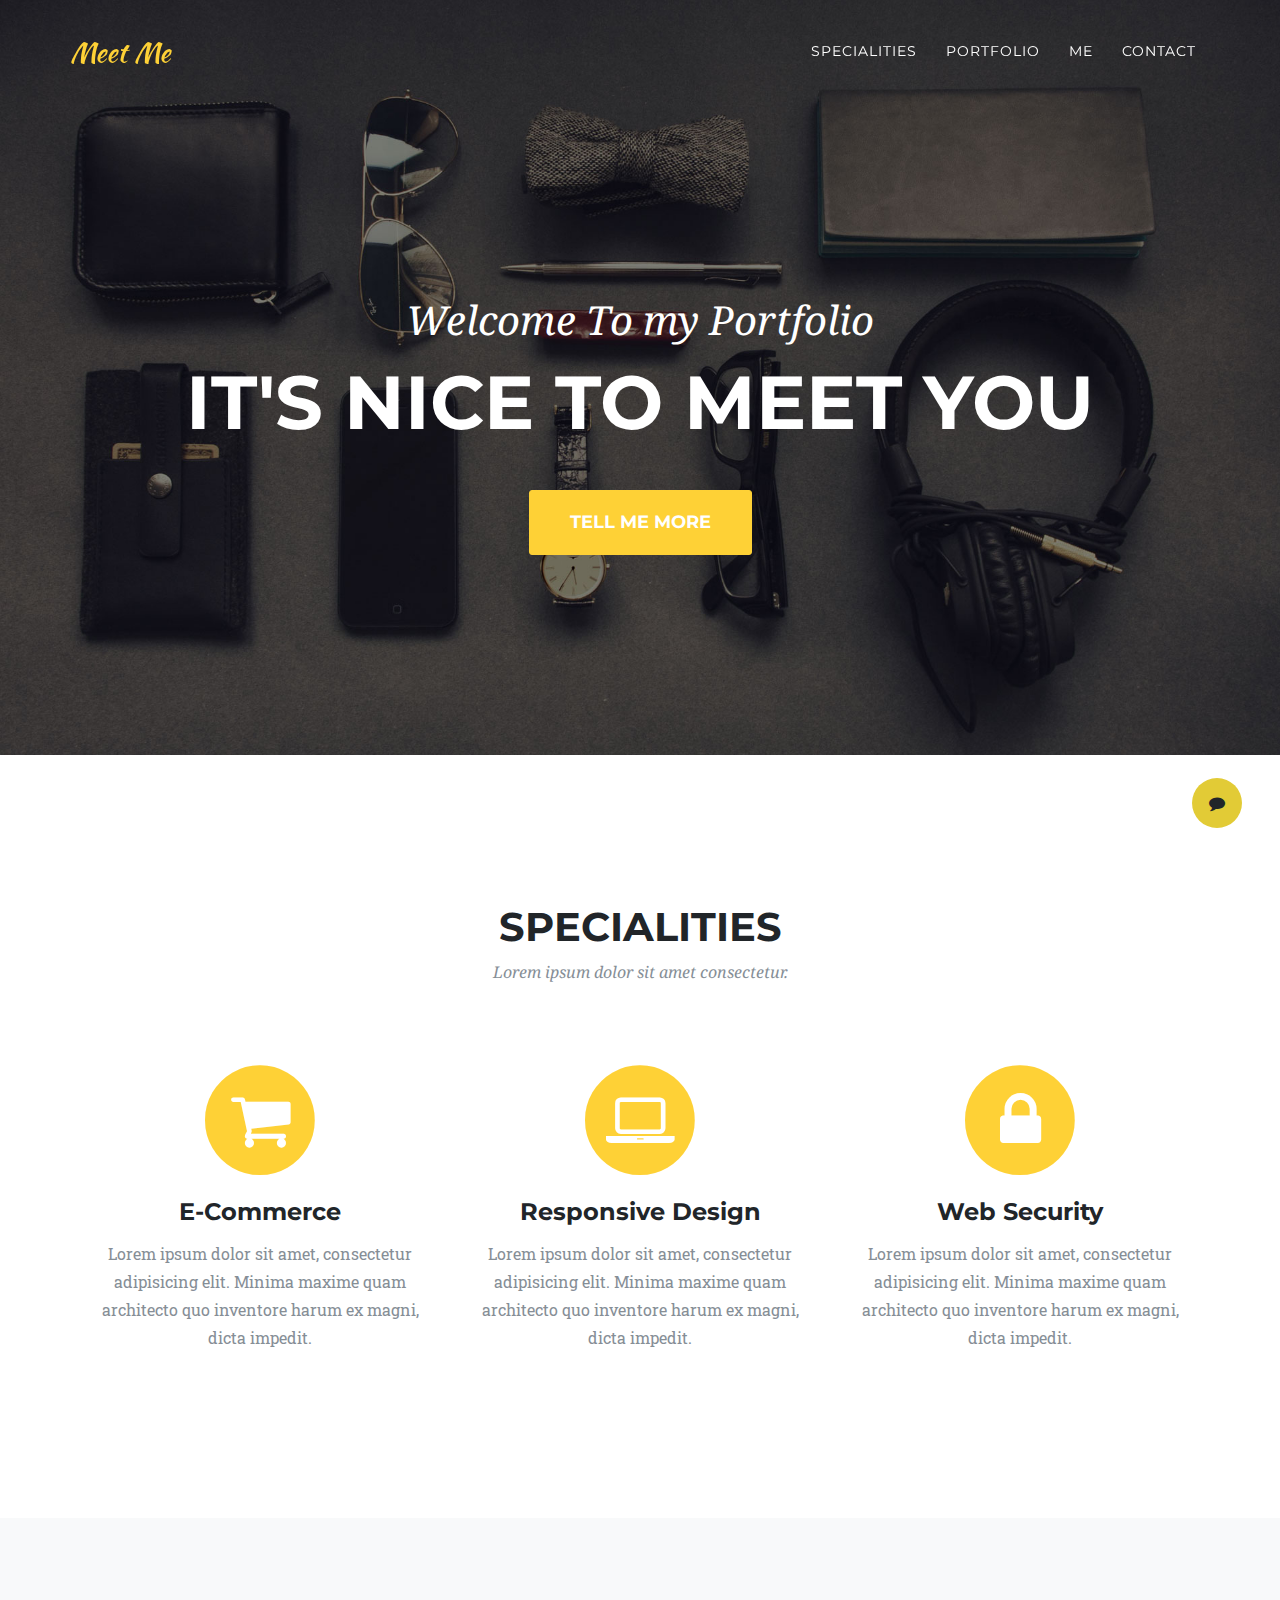
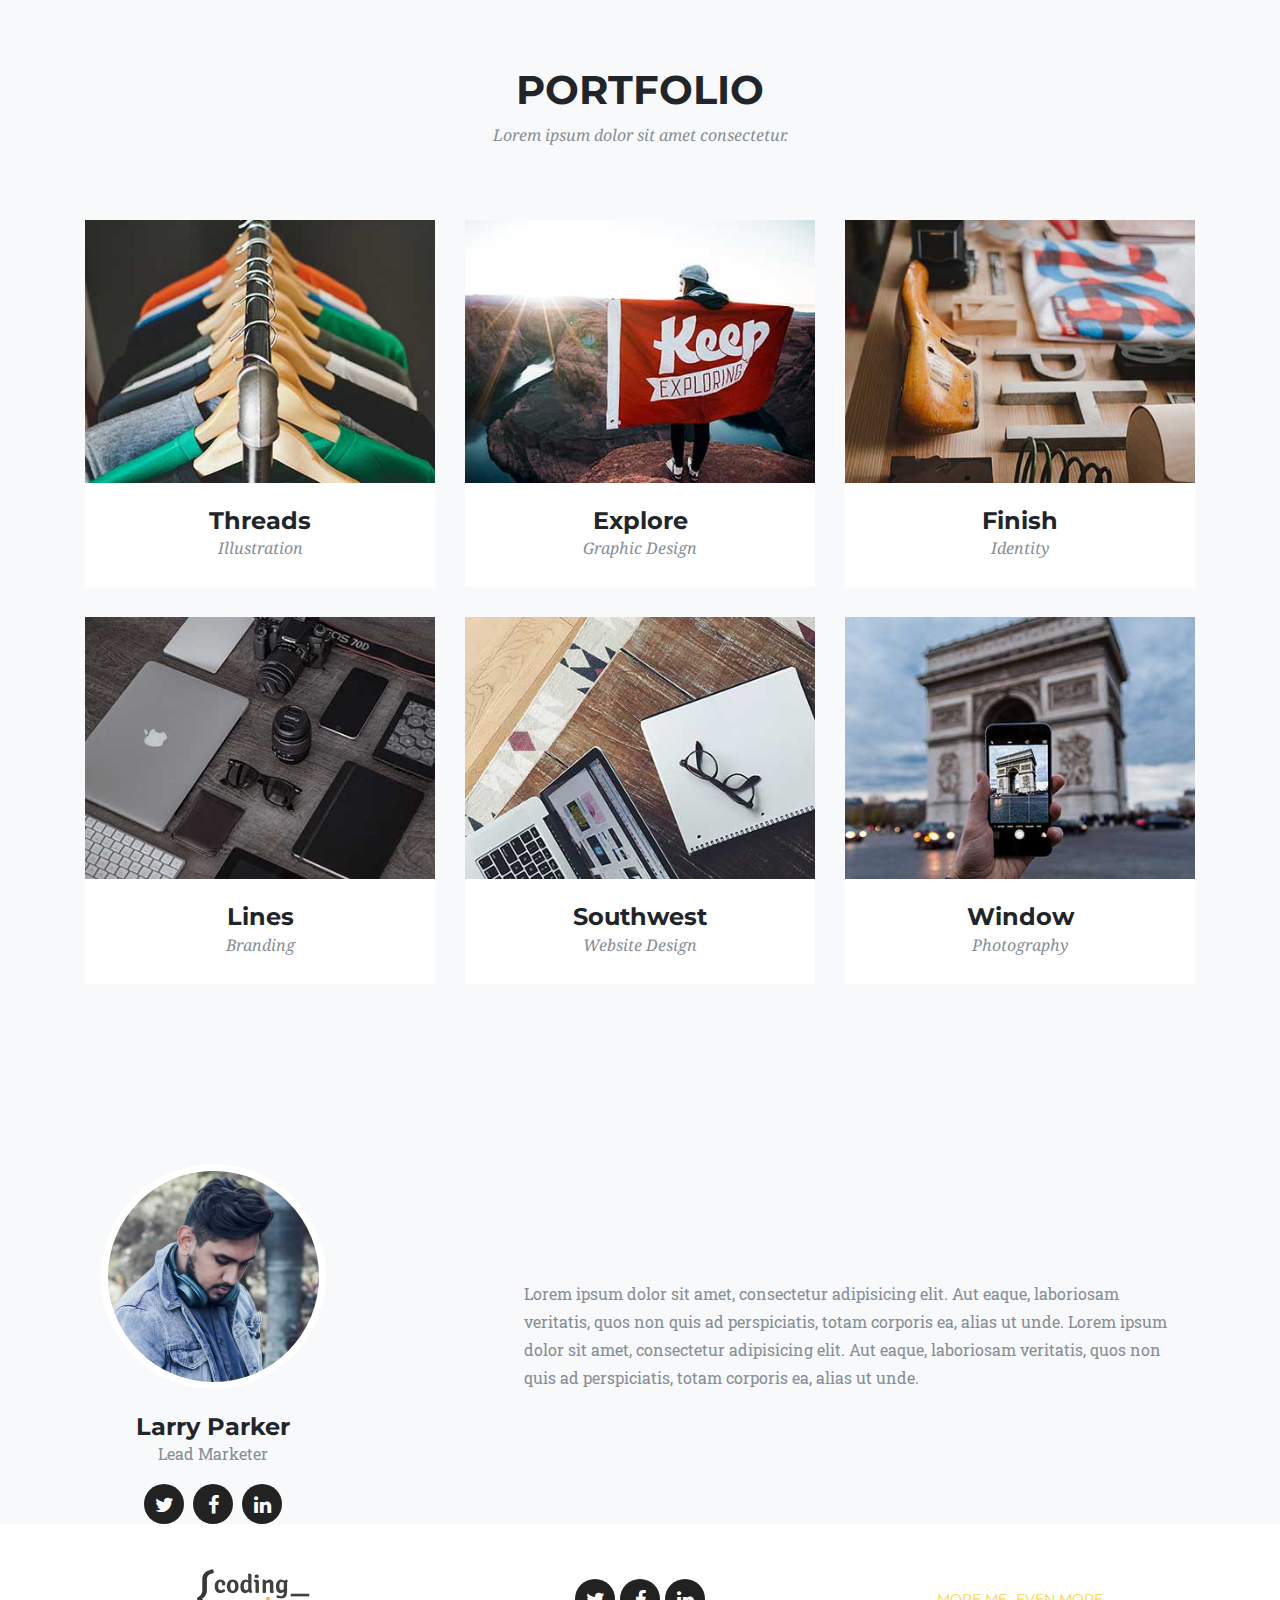
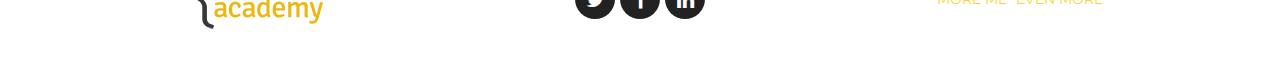
==== index.html @ 0078e71e "first commit" ====
<!DOCTYPE html>
<html lang="en">

<head>

  <meta charset="utf-8">
  <meta name="viewport" content="width=device-width, initial-scale=1, shrink-to-fit=no">
  <meta name="description" content="">
  <meta name="author" content="">

  <title>Coding Academy</title>

  <!-- Bootstrap core CSS -->
  <link href="vendor/bootstrap/css/bootstrap.min.css" rel="stylesheet">

  <!-- Custom fonts for this template -->
  <link href="vendor/font-awesome/css/font-awesome.min.css" rel="stylesheet" type="text/css">
  <link href="https://fonts.googleapis.com/css?family=Montserrat:400,700" rel="stylesheet" type="text/css">
  <link href='https://fonts.googleapis.com/css?family=Kaushan+Script' rel='stylesheet' type='text/css'>
  <link href='https://fonts.googleapis.com/css?family=Droid+Serif:400,700,400italic,700italic' rel='stylesheet' type='text/css'>
  <link href='https://fonts.googleapis.com/css?family=Roboto+Slab:400,100,300,700' rel='stylesheet' type='text/css'>

  <!-- Custom styles for this template -->
  <link href="css/ca-gallery.css" rel="stylesheet">

</head>

<body id="page-top">
  <div class="offcanvas-btn" onClick="openCanvas()">
    <i class="fa fa-comment" aria-hidden="true"></i>
  </div>
  <aside class="offcanvas-aside">

  <!-- Contact -->
  <section id="contact">
    <h4>Contact Me</h4>
  </section>
    
  </aside>

  <!-- Navigation -->
  <nav class="navbar navbar-expand-lg navbar-dark fixed-top" id="mainNav">
    <div class="container">
      <a class="navbar-brand js-scroll-trigger" href="#page-top">Meet Me</a>
      <button class="navbar-toggler navbar-toggler-right" type="button" data-toggle="collapse" data-target="#navbarResponsive"
        aria-controls="navbarResponsive" aria-expanded="false" aria-label="Toggle navigation">
          <i class="fa fa-bars"></i>
        </button>
      <div class="collapse navbar-collapse" id="navbarResponsive">
        <ul class="navbar-nav ml-auto">
          <li class="nav-item">
            <a class="nav-link js-scroll-trigger" href="#services">Specialities</a>
          </li>
          <li class="nav-item">
            <a class="nav-link js-scroll-trigger" href="#portfolio">Portfolio</a>
          </li>
          <li class="nav-item">
            <a class="nav-link js-scroll-trigger" href="#me">Me</a>
          </li>
          <li class="nav-item">
            <a class="nav-link js-scroll-trigger" href="#contact">Contact</a>
          </li>
        </ul>
      </div>
    </div>
  </nav>

  <!-- Header -->
  <header class="masthead">
    <div class="container">
      <div class="intro-text">
        <div class="intro-lead-in">Welcome To my Portfolio</div>
        <div class="intro-heading">It's Nice To Meet You</div>
        <a class="btn btn-xl js-scroll-trigger" href="#services">Tell Me More</a>
      </div>
    </div>
  </header>

  <!-- Services -->
  <section id="services">
    <div class="container">
      <div class="row">
        <div class="col-lg-12 text-center">
          <h2 class="section-heading">Specialities</h2>
          <h3 class="section-subheading text-muted">Lorem ipsum dolor sit amet consectetur.</h3>
        </div>
      </div>
      <div class="row text-center">
        <div class="col-md-4">
          <span class="fa-stack fa-4x">
              <i class="fa fa-circle fa-stack-2x text-primary"></i>
              <i class="fa fa-shopping-cart fa-stack-1x fa-inverse"></i>
            </span>
          <h4 class="service-heading">E-Commerce</h4>
          <p class="text-muted">Lorem ipsum dolor sit amet, consectetur adipisicing elit. Minima maxime quam architecto quo inventore harum ex
            magni, dicta impedit.</p>
        </div>
        <div class="col-md-4">
          <span class="fa-stack fa-4x">
              <i class="fa fa-circle fa-stack-2x text-primary"></i>
              <i class="fa fa-laptop fa-stack-1x fa-inverse"></i>
            </span>
          <h4 class="service-heading">Responsive Design</h4>
          <p class="text-muted">Lorem ipsum dolor sit amet, consectetur adipisicing elit. Minima maxime quam architecto quo inventore harum ex
            magni, dicta impedit.</p>
        </div>
        <div class="col-md-4">
          <span class="fa-stack fa-4x">
              <i class="fa fa-circle fa-stack-2x text-primary"></i>
              <i class="fa fa-lock fa-stack-1x fa-inverse"></i>
            </span>
          <h4 class="service-heading">Web Security</h4>
          <p class="text-muted">Lorem ipsum dolor sit amet, consectetur adipisicing elit. Minima maxime quam architecto quo inventore harum ex
            magni, dicta impedit.</p>
        </div>
      </div>
    </div>
  </section>

  <!-- Portfolio Grid -->
  <section class="bg-light" id="portfolio">
    <div class="container">
      <div class="row">
        <div class="col-lg-12 text-center">
          <h2 class="section-heading">Portfolio</h2>
          <h3 class="section-subheading text-muted">Lorem ipsum dolor sit amet consectetur.</h3>
        </div>
      </div>
      <div class="row">
        <div class="col-md-4 col-sm-6 portfolio-item">
          <a class="portfolio-link" data-toggle="modal" href="#portfolioModal1">
            <div class="portfolio-hover">
              <div class="portfolio-hover-content">
                <i class="fa fa-plus fa-3x"></i>
              </div>
            </div>
            <img class="img-fluid" src="img/portfolio/01-thumbnail.jpg" alt="">
          </a>
          <div class="portfolio-caption">
            <h4>Threads</h4>
            <p class="text-muted">Illustration</p>
          </div>
        </div>
        <div class="col-md-4 col-sm-6 portfolio-item">
          <a class="portfolio-link" data-toggle="modal" href="#portfolioModal2">
            <div class="portfolio-hover">
              <div class="portfolio-hover-content">
                <i class="fa fa-plus fa-3x"></i>
              </div>
            </div>
            <img class="img-fluid" src="img/portfolio/02-thumbnail.jpg" alt="">
          </a>
          <div class="portfolio-caption">
            <h4>Explore</h4>
            <p class="text-muted">Graphic Design</p>
          </div>
        </div>
        <div class="col-md-4 col-sm-6 portfolio-item">
          <a class="portfolio-link" data-toggle="modal" href="#portfolioModal3">
            <div class="portfolio-hover">
              <div class="portfolio-hover-content">
                <i class="fa fa-plus fa-3x"></i>
              </div>
            </div>
            <img class="img-fluid" src="img/portfolio/03-thumbnail.jpg" alt="">
          </a>
          <div class="portfolio-caption">
            <h4>Finish</h4>
            <p class="text-muted">Identity</p>
          </div>
        </div>
        <div class="col-md-4 col-sm-6 portfolio-item">
          <a class="portfolio-link" data-toggle="modal" href="#portfolioModal4">
            <div class="portfolio-hover">
              <div class="portfolio-hover-content">
                <i class="fa fa-plus fa-3x"></i>
              </div>
            </div>
            <img class="img-fluid" src="img/portfolio/04-thumbnail.jpg" alt="">
          </a>
          <div class="portfolio-caption">
            <h4>Lines</h4>
            <p class="text-muted">Branding</p>
          </div>
        </div>
        <div class="col-md-4 col-sm-6 portfolio-item">
          <a class="portfolio-link" data-toggle="modal" href="#portfolioModal5">
            <div class="portfolio-hover">
              <div class="portfolio-hover-content">
                <i class="fa fa-plus fa-3x"></i>
              </div>
            </div>
            <img class="img-fluid" src="img/portfolio/05-thumbnail.jpg" alt="">
          </a>
          <div class="portfolio-caption">
            <h4>Southwest</h4>
            <p class="text-muted">Website Design</p>
          </div>
        </div>
        <div class="col-md-4 col-sm-6 portfolio-item">
          <a class="portfolio-link" data-toggle="modal" href="#portfolioModal6">
            <div class="portfolio-hover">
              <div class="portfolio-hover-content">
                <i class="fa fa-plus fa-3x"></i>
              </div>
            </div>
            <img class="img-fluid" src="img/portfolio/06-thumbnail.jpg" alt="">
          </a>
          <div class="portfolio-caption">
            <h4>Window</h4>
            <p class="text-muted">Photography</p>
          </div>
        </div>
      </div>
    </div>
  </section>


  <!-- Me -->
  <section class="bg-light" id="me" style="padding: 0px;">
      <div class="row">
        <div class="col-sm-4">
          <div class="team-member">
            <img class="mx-auto rounded-circle" src="img/team/2.jpg" alt="">
            <h4>Larry Parker</h4>
            <p class="text-muted">Lead Marketer</p>
            <ul class="list-inline social-buttons">
              <li class="list-inline-item">
                <a href="#">
                    <i class="fa fa-twitter"></i>
                  </a>
              </li>
              <li class="list-inline-item">
                <a href="#">
                    <i class="fa fa-facebook"></i>
                  </a>
              </li>
              <li class="list-inline-item">
                <a href="#">
                    <i class="fa fa-linkedin"></i>
                  </a>
              </li>
            </ul>
          </div>
        </div>
        <div class="col-sm-8 flex-align-center">
            <p class="large text-muted  about-description">Lorem ipsum dolor sit amet, consectetur adipisicing elit. Aut eaque, laboriosam veritatis, quos non quis ad perspiciatis,
                totam corporis ea, alias ut unde. Lorem ipsum dolor sit amet, consectetur adipisicing elit. Aut eaque, laboriosam veritatis, quos non quis ad perspiciatis,
                totam corporis ea, alias ut unde.</p>    
        </div>
      </div>
  </section>


  <!-- Footer -->
  <footer>
    <div class="container">
      <div class="row">
        <div class="col-md-4 flex-align-center">
          <a href="http://coding-academy.org" target="_blank">
            <img src="./img/ca-logo.png" alt="">
          </a>
        </div>
        <div class="col-md-4 flex-align-center">
          <ul class="list-inline social-buttons flex-align-center">
            <li class="list-inline-item">
              <a href="#">
                  <i class="fa fa-twitter"></i>
                </a>
            </li>
            <li class="list-inline-item flex-align-center">
              <a href="#">
                  <i class="fa fa-facebook"></i>
                </a>
            </li>
            <li class="list-inline-item">
              <a href="#">
                  <i class="fa fa-linkedin"></i>
                </a>
            </li>
          </ul>
        </div>
        <div class="col-md-4 flex-align-center">
            <ul class="list-inline quicklinks">
            <li class="list-inline-item">
              <a href="#">More Me</a>
            </li>
            <li class="list-inline-item">
              <a href="#">Even More</a>
            </li>
          </ul>
        </div>
      </div>
    </div>
  </footer>

  <!-- Portfolio Modals -->

  <!-- Modal 1 -->
  <div class="portfolio-modal modal fade" id="portfolioModal1" tabindex="-1" role="dialog" aria-hidden="true">
    <div class="modal-dialog">
      <div class="modal-content">
        <div class="close-modal" data-dismiss="modal">
          <div class="lr">
            <div class="rl"></div>
          </div>
        </div>
        <div class="container">
          <div class="row">
            <div class="col-lg-8 mx-auto">
              <div class="modal-body">
                <!-- Project Details Go Here -->
                <h2>Project Name</h2>
                <p class="item-intro text-muted">Lorem ipsum dolor sit amet consectetur.</p>
                <img class="img-fluid d-block mx-auto" src="img/portfolio/01-full.jpg" alt="">
                <p>Use this area to describe your project. Lorem ipsum dolor sit amet, consectetur adipisicing elit. Est blanditiis
                  dolorem culpa incidunt minus dignissimos deserunt repellat aperiam quasi sunt officia expedita beatae cupiditate,
                  maiores repudiandae, nostrum, reiciendis facere nemo!</p>
                <ul class="list-inline">
                  <li>Date: January 2017</li>
                  <li>Client: Threads</li>
                  <li>Category: Illustration</li>
                </ul>
                <button class="btn btn-primary" data-dismiss="modal" type="button">
                    <i class="fa fa-times"></i>
                    Close Project</button>
              </div>
            </div>
          </div>
        </div>
      </div>
    </div>
  </div>

  <!-- Modal 2 -->
  <div class="portfolio-modal modal fade" id="portfolioModal2" tabindex="-1" role="dialog" aria-hidden="true">
    <div class="modal-dialog">
      <div class="modal-content">
        <div class="close-modal" data-dismiss="modal">
          <div class="lr">
            <div class="rl"></div>
          </div>
        </div>
        <div class="container">
          <div class="row">
            <div class="col-lg-8 mx-auto">
              <div class="modal-body">
                <!-- Project Details Go Here -->
                <h2>Project Name</h2>
                <p class="item-intro text-muted">Lorem ipsum dolor sit amet consectetur.</p>
                <img class="img-fluid d-block mx-auto" src="img/portfolio/02-full.jpg" alt="">
                <p>Use this area to describe your project. Lorem ipsum dolor sit amet, consectetur adipisicing elit. Est blanditiis
                  dolorem culpa incidunt minus dignissimos deserunt repellat aperiam quasi sunt officia expedita beatae cupiditate,
                  maiores repudiandae, nostrum, reiciendis facere nemo!</p>
                <ul class="list-inline">
                  <li>Date: January 2017</li>
                  <li>Client: Explore</li>
                  <li>Category: Graphic Design</li>
                </ul>
                <button class="btn btn-primary" data-dismiss="modal" type="button">
                    <i class="fa fa-times"></i>
                    Close Project</button>
              </div>
            </div>
          </div>
        </div>
      </div>
    </div>
  </div>

  <!-- Modal 3 -->
  <div class="portfolio-modal modal fade" id="portfolioModal3" tabindex="-1" role="dialog" aria-hidden="true">
    <div class="modal-dialog">
      <div class="modal-content">
        <div class="close-modal" data-dismiss="modal">
          <div class="lr">
            <div class="rl"></div>
          </div>
        </div>
        <div class="container">
          <div class="row">
            <div class="col-lg-8 mx-auto">
              <div class="modal-body">
                <!-- Project Details Go Here -->
                <h2>Project Name</h2>
                <p class="item-intro text-muted">Lorem ipsum dolor sit amet consectetur.</p>
                <img class="img-fluid d-block mx-auto" src="img/portfolio/03-full.jpg" alt="">
                <p>Use this area to describe your project. Lorem ipsum dolor sit amet, consectetur adipisicing elit. Est blanditiis
                  dolorem culpa incidunt minus dignissimos deserunt repellat aperiam quasi sunt officia expedita beatae cupiditate,
                  maiores repudiandae, nostrum, reiciendis facere nemo!</p>
                <ul class="list-inline">
                  <li>Date: January 2017</li>
                  <li>Client: Finish</li>
                  <li>Category: Identity</li>
                </ul>
                <button class="btn btn-primary" data-dismiss="modal" type="button">
                    <i class="fa fa-times"></i>
                    Close Project</button>
              </div>
            </div>
          </div>
        </div>
      </div>
    </div>
  </div>

  <!-- Modal 4 -->
  <div class="portfolio-modal modal fade" id="portfolioModal4" tabindex="-1" role="dialog" aria-hidden="true">
    <div class="modal-dialog">
      <div class="modal-content">
        <div class="close-modal" data-dismiss="modal">
          <div class="lr">
            <div class="rl"></div>
          </div>
        </div>
        <div class="container">
          <div class="row">
            <div class="col-lg-8 mx-auto">
              <div class="modal-body">
                <!-- Project Details Go Here -->
                <h2>Project Name</h2>
                <p class="item-intro text-muted">Lorem ipsum dolor sit amet consectetur.</p>
                <img class="img-fluid d-block mx-auto" src="img/portfolio/04-full.jpg" alt="">
                <p>Use this area to describe your project. Lorem ipsum dolor sit amet, consectetur adipisicing elit. Est blanditiis
                  dolorem culpa incidunt minus dignissimos deserunt repellat aperiam quasi sunt officia expedita beatae cupiditate,
                  maiores repudiandae, nostrum, reiciendis facere nemo!</p>
                <ul class="list-inline">
                  <li>Date: January 2017</li>
                  <li>Client: Lines</li>
                  <li>Category: Branding</li>
                </ul>
                <button class="btn btn-primary" data-dismiss="modal" type="button">
                    <i class="fa fa-times"></i>
                    Close Project</button>
              </div>
            </div>
          </div>
        </div>
      </div>
    </div>
  </div>

  <!-- Modal 5 -->
  <div class="portfolio-modal modal fade" id="portfolioModal5" tabindex="-1" role="dialog" aria-hidden="true">
    <div class="modal-dialog">
      <div class="modal-content">
        <div class="close-modal" data-dismiss="modal">
          <div class="lr">
            <div class="rl"></div>
          </div>
        </div>
        <div class="container">
          <div class="row">
            <div class="col-lg-8 mx-auto">
              <div class="modal-body">
                <!-- Project Details Go Here -->
                <h2>Project Name</h2>
                <p class="item-intro text-muted">Lorem ipsum dolor sit amet consectetur.</p>
                <img class="img-fluid d-block mx-auto" src="img/portfolio/05-full.jpg" alt="">
                <p>Use this area to describe your project. Lorem ipsum dolor sit amet, consectetur adipisicing elit. Est blanditiis
                  dolorem culpa incidunt minus dignissimos deserunt repellat aperiam quasi sunt officia expedita beatae cupiditate,
                  maiores repudiandae, nostrum, reiciendis facere nemo!</p>
                <ul class="list-inline">
                  <li>Date: January 2017</li>
                  <li>Client: Southwest</li>
                  <li>Category: Website Design</li>
                </ul>
                <button class="btn btn-primary" data-dismiss="modal" type="button">
                    <i class="fa fa-times"></i>
                    Close Project</button>
              </div>
            </div>
          </div>
        </div>
      </div>
    </div>
  </div>

  <!-- Modal 6 -->
  <div class="portfolio-modal modal fade" id="portfolioModal6" tabindex="-1" role="dialog" aria-hidden="true">
    <div class="modal-dialog">
      <div class="modal-content">
        <div class="close-modal" data-dismiss="modal">
          <div class="lr">
            <div class="rl"></div>
          </div>
        </div>
        <div class="container">
          <div class="row">
            <div class="col-lg-8 mx-auto">
              <div class="modal-body">
                <!-- Project Details Go Here -->
                <h2>Project Name</h2>
                <p class="item-intro text-muted">Lorem ipsum dolor sit amet consectetur.</p>
                <img class="img-fluid d-block mx-auto" src="img/portfolio/06-full.jpg" alt="">
                <p>Use this area to describe your project. Lorem ipsum dolor sit amet, consectetur adipisicing elit. Est blanditiis
                  dolorem culpa incidunt minus dignissimos deserunt repellat aperiam quasi sunt officia expedita beatae cupiditate,
                  maiores repudiandae, nostrum, reiciendis facere nemo!</p>
                <ul class="list-inline">
                  <li>Date: January 2017</li>
                  <li>Client: Window</li>
                  <li>Category: Photography</li>
                </ul>
                <button class="btn btn-primary" data-dismiss="modal" type="button">
                    <i class="fa fa-times"></i>
                    Close Project</button>
              </div>
            </div>
          </div>
        </div>
      </div>
    </div>
  </div>

  <!-- Bootstrap core JavaScript -->
  <script src="vendor/jquery/jquery.min.js"></script>
  <script src="vendor/popper/popper.min.js"></script>
  <script src="vendor/bootstrap/js/bootstrap.min.js"></script>

  <!-- Plugin JavaScript -->
  <script src="vendor/jquery-easing/jquery.easing.min.js"></script>

  <!-- Custom scripts for this template -->
  <script src="js/ca-gallery.js"></script>
  <script src="js/offCanvas.js"></script>
  <script src="js/main.js"></script>


</body>

</html>
---- css/ca-gallery.css ----
body {
    overflow-x: hidden;
    font-family: 'Roboto Slab', 'Helvetica Neue', Helvetica, Arial, sans-serif;
}
p {
    line-height: 1.75;
}
a {
    color: #fed136;
}
a.active,
a:active,
a:focus,
a:hover {
    color: #fec503;
}
h1,
h2,
h3,
h4,
h5,
h6 {
    font-weight: 700;
    font-family: 'Montserrat', 'Helvetica Neue', Helvetica, Arial, sans-serif;
    text-transform: uppercase;
}
section {
    padding: 100px 0;
}
section h2.section-heading {
    font-size: 40px;
    margin-top: 0;
    margin-bottom: 15px;
}
section h3.section-subheading {
    font-size: 16px;
    font-weight: 400;
    font-style: italic;
    margin-bottom: 75px;
    text-transform: none;
    font-family: 'Droid Serif', 'Helvetica Neue', Helvetica, Arial, sans-serif;
}
@media (min-width: 768px) {
    section {
        padding: 150px 0;
    }
}
::-moz-selection {
    background: #fed136;
    text-shadow: none;
}
::selection {
    background: #fed136;
    text-shadow: none;
}
img::selection {
    background: transparent;
}
img::-moz-selection {
    background: transparent;
}
body {
    -webkit-tap-highlight-color: #fed136;
}
.offcanvas-btn {
    z-index: 100000;
    position: fixed;
    bottom: 8%;
    right: 3%;
    height: 50px;
    width: 50px;
    background: #e2cb36;
    border-radius: 50%;
    display: flex;
    justify-content: center;
    align-items: center;
    cursor: pointer;
    margin-right: 0;
    transition: all 0.3s ease;
}
.offcanvas-btn-open {
    margin-right: 80vw;
}
.offcanvas-aside {
    position: fixed;
    height: 100%;
    background: red;
    width: 80vw;
    right: -80vw;
    z-index: 10;
    transition: all 0.3s ease;
    display: flex;
    flex-direction: column;
    align-items: center;
    justify-content: space-around;
}
.offcanvas-aside img {
    border-radius: 50%;
}
.offcanvas-aside p {
    text-align: center;
}
.offcanvas-aside .offcanvas-content-suffix {
    height: 20%;
}

@media (min-width: 575px) {
    .offcanvas-btn-open {
        margin-right: 30vw;
    }
    .offcanvas-aside {
        width: 30vw;
        right: -30vw;
    }
}
.offcanvas-aside-open {
    right: 0;
    
}

#mainNav {
    background-color: #222222;
    z-index: 5;
}
#mainNav .navbar-toggler {
    font-size: 12px;
    right: 0;
    padding: 13px;
    text-transform: uppercase;
    color: white;
    border: 0;
    background-color: #fed136;
    font-family: 'Montserrat', 'Helvetica Neue', Helvetica, Arial, sans-serif;
    text-transform: uppercase;
}
#mainNav .navbar-brand {
    color: #fed136;
    font-family: 'Kaushan Script', 'Helvetica Neue', Helvetica, Arial, cursive;
}
#mainNav .navbar-brand.active,
#mainNav .navbar-brand:active,
#mainNav .navbar-brand:focus,
#mainNav .navbar-brand:hover {
    color: #fec503;
}
#mainNav .navbar-nav .nav-item .nav-link {
    font-size: 90%;
    font-weight: 400;
    padding: 0.75em 0;
    letter-spacing: 1px;
    color: white;
    font-family: 'Montserrat', 'Helvetica Neue', Helvetica, Arial, sans-serif;
    text-transform: uppercase;
}
#mainNav .navbar-nav .nav-item .nav-link.active,
#mainNav .navbar-nav .nav-item .nav-link:hover {
    color: #fed136;
}
@media (min-width: 992px) {
    
    #mainNav {
        padding-top: 25px;
        padding-bottom: 25px;
        -webkit-transition: padding-top 0.3s, padding-bottom 0.3s;
        -moz-transition: padding-top 0.3s, padding-bottom 0.3s;
        transition: padding-top 0.3s, padding-bottom 0.3s;
        border: none;
        background-color: transparent;
    }
    #mainNav .navbar-brand {
        font-size: 1.75em;
        -webkit-transition: all 0.3s;
        -moz-transition: all 0.3s;
        transition: all 0.3s;
    }
    #mainNav .navbar-nav .nav-item .nav-link {
        padding: 1.1em 1em !important;
    }
    #mainNav.navbar-shrink {
        padding-top: 0;
        padding-bottom: 0;
        background-color: #222222;
    }
    #mainNav.navbar-shrink .navbar-brand {
        font-size: 1.25em;
        padding: 12px 0;
    }
   
}
header.masthead {
    text-align: center;
    color: white;
    background-image: url("../img/header-bg.jpg");
    background-repeat: no-repeat;
    background-attachment: scroll;
    background-position: center center;
    -webkit-background-size: cover;
    -moz-background-size: cover;
    -o-background-size: cover;
    background-size: cover;
}
header.masthead .intro-text {
    padding-top: 150px;
    padding-bottom: 100px;
}
header.masthead .intro-text .intro-lead-in {
    font-size: 22px;
    font-style: italic;
    line-height: 22px;
    margin-bottom: 25px;
    font-family: 'Droid Serif', 'Helvetica Neue', Helvetica, Arial, sans-serif;
}
header.masthead .intro-text .intro-heading {
    font-size: 50px;
    font-weight: 700;
    line-height: 50px;
    margin-bottom: 25px;
    font-family: 'Montserrat', 'Helvetica Neue', Helvetica, Arial, sans-serif;
    text-transform: uppercase;
}
@media (min-width: 768px) {
    header.masthead .intro-text {
        padding-top: 300px;
        padding-bottom: 200px;
    }
    header.masthead .intro-text .intro-lead-in {
        font-size: 40px;
        font-style: italic;
        line-height: 40px;
        margin-bottom: 25px;
        font-family: 'Droid Serif', 'Helvetica Neue', Helvetica, Arial, sans-serif;
    }
    header.masthead .intro-text .intro-heading {
        font-size: 75px;
        font-weight: 700;
        line-height: 75px;
        margin-bottom: 50px;
        font-family: 'Montserrat', 'Helvetica Neue', Helvetica, Arial, sans-serif;
        text-transform: uppercase;
    }
}
.service-heading {
    margin: 15px 0;
    text-transform: none;
}

#portfolio .portfolio-item {
    right: 0;
    margin: 0 0 15px;
}
#portfolio .portfolio-item .portfolio-link {
    position: relative;
    display: block;
    max-width: 400px;
    margin: 0 auto;
    cursor: pointer;
}
#portfolio .portfolio-item .portfolio-link .portfolio-hover {
    position: absolute;
    width: 100%;
    height: 100%;
    -webkit-transition: all ease 0.5s;
    -moz-transition: all ease 0.5s;
    transition: all ease 0.5s;
    opacity: 0;
    background: rgba(254, 209, 54, 0.9);
}
#portfolio .portfolio-item .portfolio-link .portfolio-hover:hover {
    opacity: 1;
}
#portfolio .portfolio-item .portfolio-link .portfolio-hover .portfolio-hover-content {
    font-size: 20px;
    position: absolute;
    top: 50%;
    width: 100%;
    height: 20px;
    margin-top: -12px;
    text-align: center;
    color: white;
}
#portfolio .portfolio-item .portfolio-link .portfolio-hover .portfolio-hover-content i {
    margin-top: -12px;
}
#portfolio .portfolio-item .portfolio-link .portfolio-hover .portfolio-hover-content h3,
#portfolio .portfolio-item .portfolio-link .portfolio-hover .portfolio-hover-content h4 {
    margin: 0;
}
#portfolio .portfolio-item .portfolio-caption {
    max-width: 400px;
    margin: 0 auto;
    padding: 25px;
    text-align: center;
    background-color: white;
}
#portfolio .portfolio-item .portfolio-caption h4 {
    margin: 0;
    text-transform: none;
}
#portfolio .portfolio-item .portfolio-caption p {
    font-size: 16px;
    font-style: italic;
    margin: 0;
    font-family: 'Droid Serif', 'Helvetica Neue', Helvetica, Arial, sans-serif;
}
#portfolio * {
    z-index: 2;
}
@media (min-width: 767px) {
    #portfolio .portfolio-item {
        margin: 0 0 30px;
    }
}
.portfolio-modal .modal-dialog {
    max-width: none;
    height: 100%;
    margin: 0;
}
.portfolio-modal .modal-content {
    min-height: 100%;
    padding: 100px 0;
    text-align: center;
    border: none;
    border-radius: 0;
    background-clip: border-box;
    -webkit-box-shadow: none;
    box-shadow: none;
}
.portfolio-modal .modal-content h2 {
    font-size: 3em;
    margin-bottom: 15px;
}
.portfolio-modal .modal-content p {
    margin-bottom: 30px;
}
.portfolio-modal .modal-content p.item-intro {
    font-size: 16px;
    font-style: italic;
    margin: 20px 0 30px;
    font-family: 'Droid Serif', 'Helvetica Neue', Helvetica, Arial, sans-serif;
}
.portfolio-modal .modal-content ul.list-inline {
    margin-top: 0;
    margin-bottom: 30px;
}
.portfolio-modal .modal-content img {
    margin-bottom: 30px;
}
.portfolio-modal .modal-content button {
    cursor: pointer;
}
.portfolio-modal .close-modal {
    position: absolute;
    top: 25px;
    right: 25px;
    width: 75px;
    height: 75px;
    cursor: pointer;
    background-color: transparent;
}
.portfolio-modal .close-modal:hover {
    opacity: 0.3;
}
.portfolio-modal .close-modal .lr {
    /* Safari and Chrome */
    
    z-index: 1051;
    width: 1px;
    height: 75px;
    margin-left: 35px;
    /* IE 9 */
    
    -webkit-transform: rotate(45deg);
    -ms-transform: rotate(45deg);
    transform: rotate(45deg);
    background-color: #222222;
}
.portfolio-modal .close-modal .lr .rl {
    /* Safari and Chrome */
    
    z-index: 1052;
    width: 1px;
    height: 75px;
    /* IE 9 */
    
    -webkit-transform: rotate(90deg);
    -ms-transform: rotate(90deg);
    transform: rotate(90deg);
    background-color: #222222;
}
.portfolio-modal .modal-backdrop {
    display: none;
    opacity: 0;
}
.timeline {
    position: relative;
    padding: 0;
    list-style: none;
}
.timeline:before {
    position: absolute;
    top: 0;
    bottom: 0;
    left: 40px;
    width: 2px;
    margin-left: -1.5px;
    content: '';
    background-color: #f1f1f1;
}
.timeline > li {
    position: relative;
    min-height: 50px;
    margin-bottom: 50px;
}
.timeline > li:after,
.timeline > li:before {
    display: table;
    content: ' ';
}
.timeline > li:after {
    clear: both;
}
.timeline > li .timeline-panel {
    position: relative;
    float: right;
    width: 100%;
    padding: 0 20px 0 100px;
    text-align: left;
}
.timeline > li .timeline-panel:before {
    right: auto;
    left: -15px;
    border-right-width: 15px;
    border-left-width: 0;
}
.timeline > li .timeline-panel:after {
    right: auto;
    left: -14px;
    border-right-width: 14px;
    border-left-width: 0;
}
.timeline > li .timeline-image {
    position: absolute;
    z-index: 100;
    left: 0;
    width: 80px;
    height: 80px;
    margin-left: 0;
    text-align: center;
    color: white;
    border: 7px solid #f1f1f1;
    border-radius: 100%;
    background-color: #fed136;
}
.timeline > li .timeline-image h4 {
    font-size: 10px;
    line-height: 14px;
    margin-top: 12px;
}
.timeline > li.timeline-inverted > .timeline-panel {
    float: right;
    padding: 0 20px 0 100px;
    text-align: left;
}
.timeline > li.timeline-inverted > .timeline-panel:before {
    right: auto;
    left: -15px;
    border-right-width: 15px;
    border-left-width: 0;
}
.timeline > li.timeline-inverted > .timeline-panel:after {
    right: auto;
    left: -14px;
    border-right-width: 14px;
    border-left-width: 0;
}
.timeline > li:last-child {
    margin-bottom: 0;
}
.timeline .timeline-heading h4 {
    margin-top: 0;
    color: inherit;
}
.timeline .timeline-heading h4.subheading {
    text-transform: none;
}
.timeline .timeline-body > ul,
.timeline .timeline-body > p {
    margin-bottom: 0;
}
@media (min-width: 768px) {
    .timeline:before {
        left: 50%;
    }
    .timeline > li {
        min-height: 100px;
        margin-bottom: 100px;
    }
    .timeline > li .timeline-panel {
        float: left;
        width: 41%;
        padding: 0 20px 20px 30px;
        text-align: right;
    }
    .timeline > li .timeline-image {
        left: 50%;
        width: 100px;
        height: 100px;
        margin-left: -50px;
    }
    .timeline > li .timeline-image h4 {
        font-size: 13px;
        line-height: 18px;
        margin-top: 16px;
    }
    .timeline > li.timeline-inverted > .timeline-panel {
        float: right;
        padding: 0 30px 20px 20px;
        text-align: left;
    }
}
@media (min-width: 992px) {
    .timeline > li {
        min-height: 150px;
    }
    .timeline > li .timeline-panel {
        padding: 0 20px 20px;
    }
    .timeline > li .timeline-image {
        width: 150px;
        height: 150px;
        margin-left: -75px;
    }
    .timeline > li .timeline-image h4 {
        font-size: 18px;
        line-height: 26px;
        margin-top: 30px;
    }
    .timeline > li.timeline-inverted > .timeline-panel {
        padding: 0 20px 20px;
    }
}
@media (min-width: 1200px) {
    .timeline > li {
        min-height: 170px;
    }
    .timeline > li .timeline-panel {
        padding: 0 20px 20px 100px;
    }
    .timeline > li .timeline-image {
        width: 170px;
        height: 170px;
        margin-left: -85px;
    }
    .timeline > li .timeline-image h4 {
        margin-top: 40px;
    }
    .timeline > li.timeline-inverted > .timeline-panel {
        padding: 0 100px 20px 20px;
    }
}
.team-member {
    text-align: center;
}
.team-member img {
    width: 225px;
    height: 225px;
    border: 7px solid white;
}
.team-member h4 {
    margin-top: 25px;
    margin-bottom: 0;
    text-transform: none;
}
.team-member p {
    margin-top: 0;
}
.about-description {
    max-width: 80%;
}
@media (max-width: 800px) {
    .about-description {
        text-align: center;
        margin-top: 1rem;
        margin-bottom: 1rem;
    }
}
footer {
    padding: 25px 0;
    text-align: center;
}
footer span.copyright {
    font-size: 90%;
    line-height: 40px;
    text-transform: none;
    font-family: 'Montserrat', 'Helvetica Neue', Helvetica, Arial, sans-serif;
    text-transform: uppercase;
}
footer ul.quicklinks {
    font-size: 90%;
    line-height: 40px;
    margin-bottom: 0;
    text-transform: none;
    font-family: 'Montserrat', 'Helvetica Neue', Helvetica, Arial, sans-serif;
    text-transform: uppercase;
}
ul.social-buttons {
    margin-bottom: 0;
}
ul.social-buttons li a {
    font-size: 20px;
    line-height: 40px;
    display: block;
    width: 40px;
    height: 40px;
    -webkit-transition: all 0.3s;
    -moz-transition: all 0.3s;
    transition: all 0.3s;
    color: white;
    border-radius: 100%;
    outline: none;
    background-color: #222222;
}
ul.social-buttons li a:active,
ul.social-buttons li a:focus,
ul.social-buttons li a:hover {
    background-color: #fed136;
}
.flex-align-center {
    display: flex;
    justify-content: center;
    align-items: center;
}
.text-primary {
    color: #fed136 !important;
}
.btn-primary {
    font-weight: 700;
    color: white;
    border-color: #fed136;
    background-color: #fed136;
    font-family: 'Montserrat', 'Helvetica Neue', Helvetica, Arial, sans-serif;
    text-transform: uppercase;
}
.btn-primary.focus,
.btn-primary:focus {
    color: white;
    border-color: #b48b01;
    background-color: #fec503;
}
.btn-primary:hover {
    color: white;
    border-color: #f6bf01;
    background-color: #fec503;
}
.btn-primary.active,
.btn-primary:active,
.open > .btn-primary.dropdown-toggle {
    color: white;
    border-color: #f6bf01;
    background-color: #fec503;
}
.btn-primary.active.focus,
.btn-primary.active:focus,
.btn-primary.active:hover,
.btn-primary:active.focus,
.btn-primary:active:focus,
.btn-primary:active:hover,
.open > .btn-primary.dropdown-toggle.focus,
.open > .btn-primary.dropdown-toggle:focus,
.open > .btn-primary.dropdown-toggle:hover {
    color: white;
    border-color: #b48b01;
    background-color: #dcab01;
}
.btn-primary.active,
.btn-primary:active,
.open > .btn-primary.dropdown-toggle {
    background-image: none;
}
.btn-primary.disabled.focus,
.btn-primary.disabled:focus,
.btn-primary.disabled:hover,
.btn-primary[disabled].focus,
.btn-primary[disabled]:focus,
.btn-primary[disabled]:hover,
fieldset[disabled] .btn-primary.focus,
fieldset[disabled] .btn-primary:focus,
fieldset[disabled] .btn-primary:hover {
    border-color: #fed136;
    background-color: #fed136;
}
.btn-primary .badge {
    color: #fed136;
    background-color: white;
}
.btn-xl {
    font-size: 18px;
    font-weight: 700;
    padding: 20px 40px;
    border-radius: 3px;
    color: white;
    border-color: #fed136;
    background-color: #fed136;
    font-family: 'Montserrat', 'Helvetica Neue', Helvetica, Arial, sans-serif;
    text-transform: uppercase;
}
.btn-xl.focus,
.btn-xl:focus {
    color: white;
    border-color: #b48b01;
    background-color: #fec503;
}
.btn-xl:hover {
    color: white;
    border-color: #f6bf01;
    background-color: #fec503;
}
.btn-xl.active,
.btn-xl:active,
.open > .btn-xl.dropdown-toggle {
    color: white;
    border-color: #f6bf01;
    background-color: #fec503;
}
.btn-xl.active.focus,
.btn-xl.active:focus,
.btn-xl.active:hover,
.btn-xl:active.focus,
.btn-xl:active:focus,
.btn-xl:active:hover,
.open > .btn-xl.dropdown-toggle.focus,
.open > .btn-xl.dropdown-toggle:focus,
.open > .btn-xl.dropdown-toggle:hover {
    color: white;
    border-color: #b48b01;
    background-color: #dcab01;
}
.btn-xl.active,
.btn-xl:active,
.open > .btn-xl.dropdown-toggle {
    background-image: none;
}
.btn-xl.disabled.focus,
.btn-xl.disabled:focus,
.btn-xl.disabled:hover,
.btn-xl[disabled].focus,
.btn-xl[disabled]:focus,
.btn-xl[disabled]:hover,
fieldset[disabled] .btn-xl.focus,
fieldset[disabled] .btn-xl:focus,
fieldset[disabled] .btn-xl:hover {
    border-color: #fed136;
    background-color: #fed136;
}
.btn-xl .badge {
    color: #fed136;
    background-color: white;
}

/* reset bootstrap*/
.row {
    margin-right: 0;
    margin-left: 0;
}

.container {
    padding-right: 0;
    padding-left: 0;
}
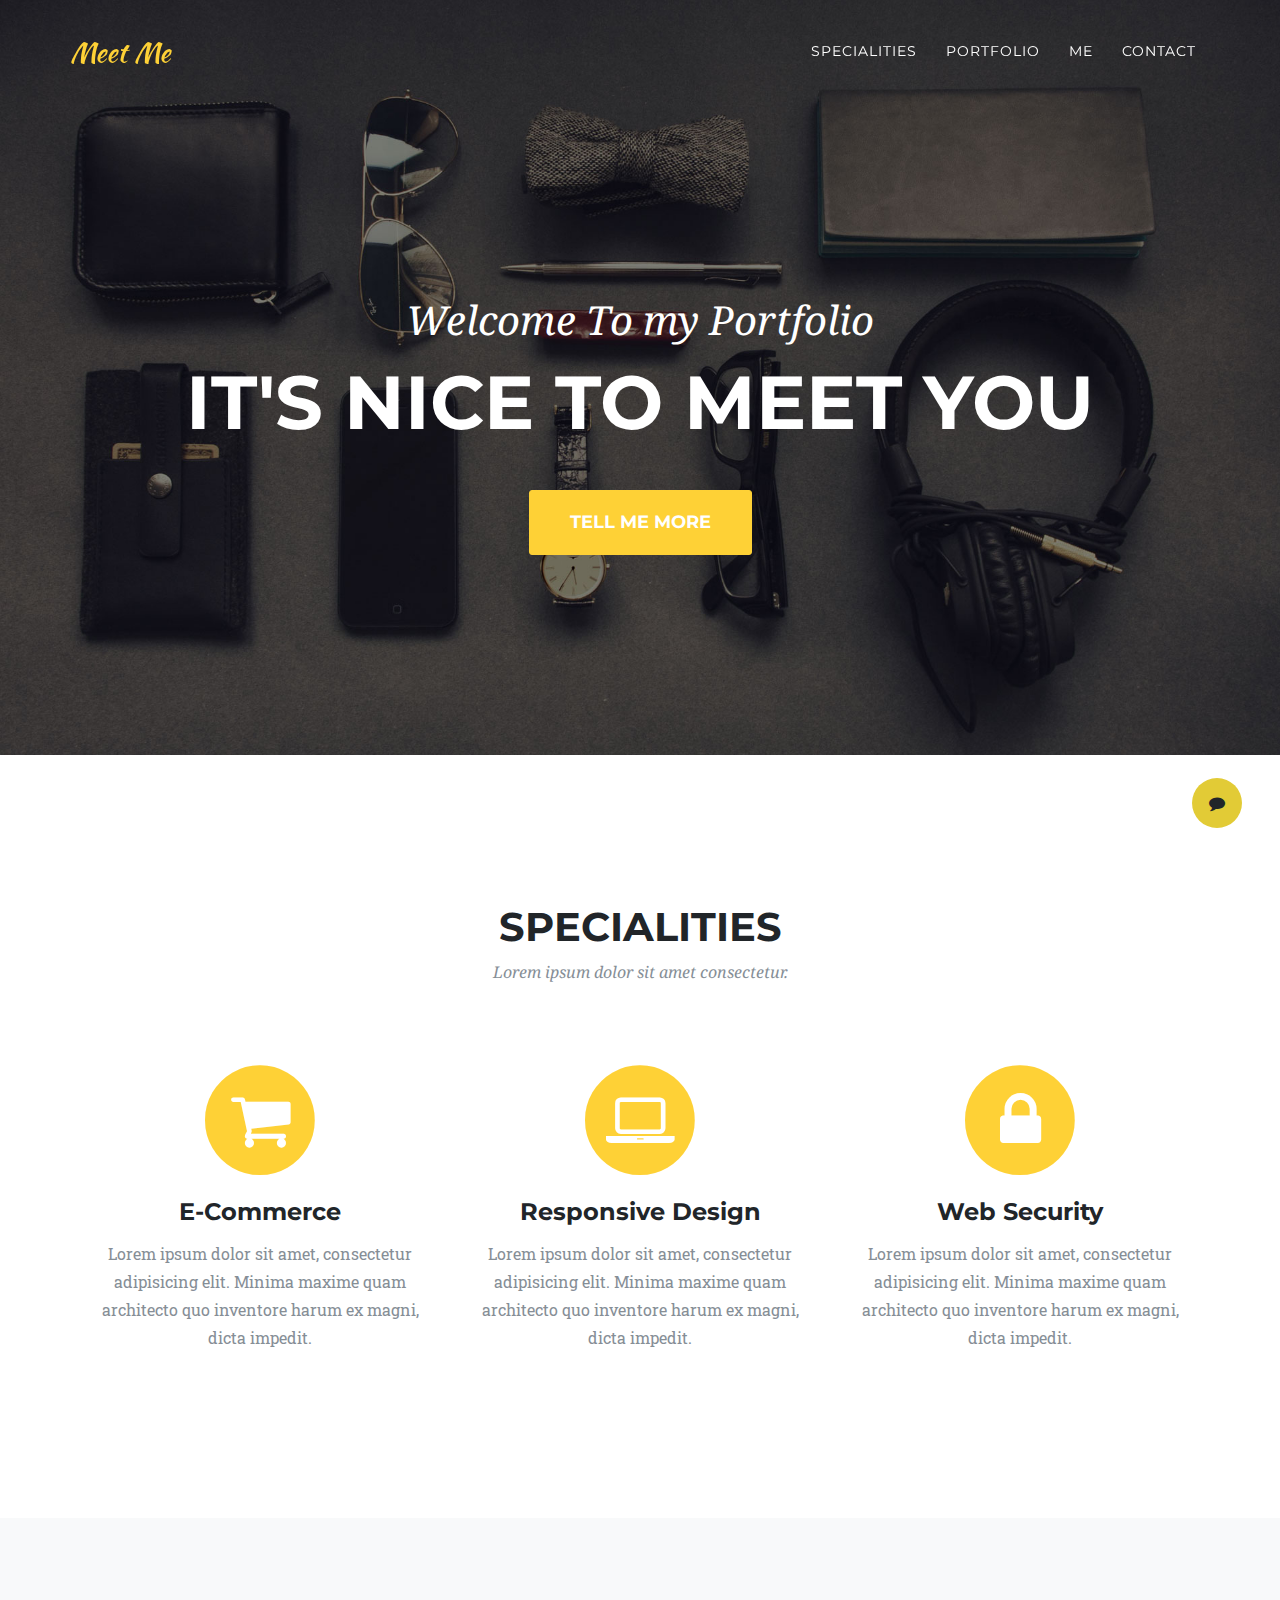
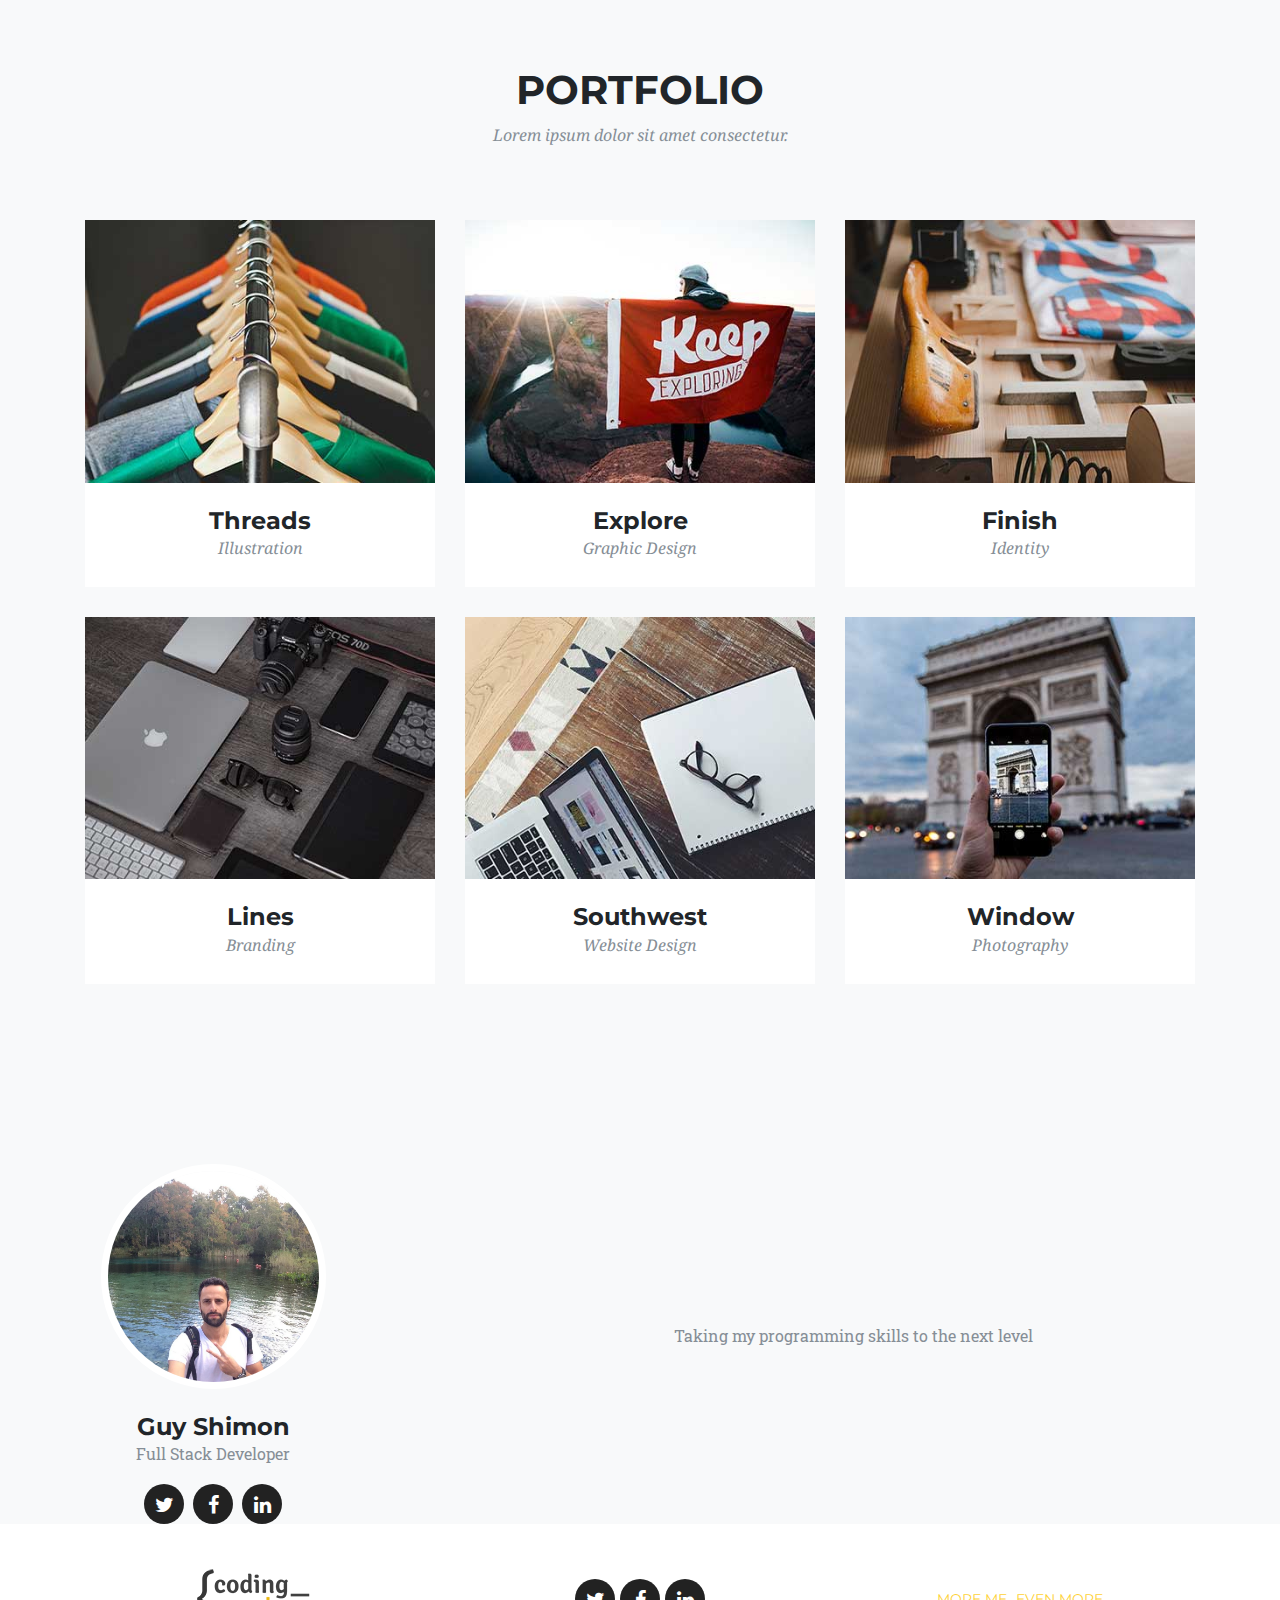
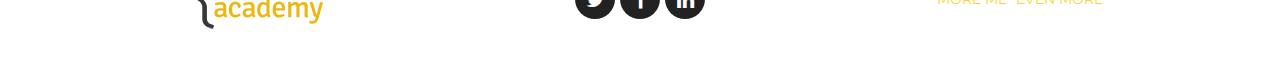
==== commit a831aff1: "step 1 - edited profile section" ====
--- a/index.html
+++ b/index.html
@@ -221,9 +221,9 @@
       <div class="row">
         <div class="col-sm-4">
           <div class="team-member">
-            <img class="mx-auto rounded-circle" src="img/team/2.jpg" alt="">
-            <h4>Larry Parker</h4>
-            <p class="text-muted">Lead Marketer</p>
+            <img class="mx-auto rounded-circle" src="img/profile-pic.jpeg" alt="">
+            <h4>Guy Shimon</h4>
+            <p class="text-muted">Full Stack Developer</p>
             <ul class="list-inline social-buttons">
               <li class="list-inline-item">
                 <a href="#">
@@ -244,9 +244,7 @@
           </div>
         </div>
         <div class="col-sm-8 flex-align-center">
-            <p class="large text-muted  about-description">Lorem ipsum dolor sit amet, consectetur adipisicing elit. Aut eaque, laboriosam veritatis, quos non quis ad perspiciatis,
-                totam corporis ea, alias ut unde. Lorem ipsum dolor sit amet, consectetur adipisicing elit. Aut eaque, laboriosam veritatis, quos non quis ad perspiciatis,
-                totam corporis ea, alias ut unde.</p>    
+            <p class="large text-muted  about-description">Taking my programming skills to the next level</p>    
         </div>
       </div>
   </section>
--- a/css/ca-gallery.css
+++ b/css/ca-gallery.css
@@ -564,6 +564,7 @@
 .team-member img {
     width: 225px;
     height: 225px;
+    object-fit: cover;
     border: 7px solid white;
 }
 .team-member h4 {
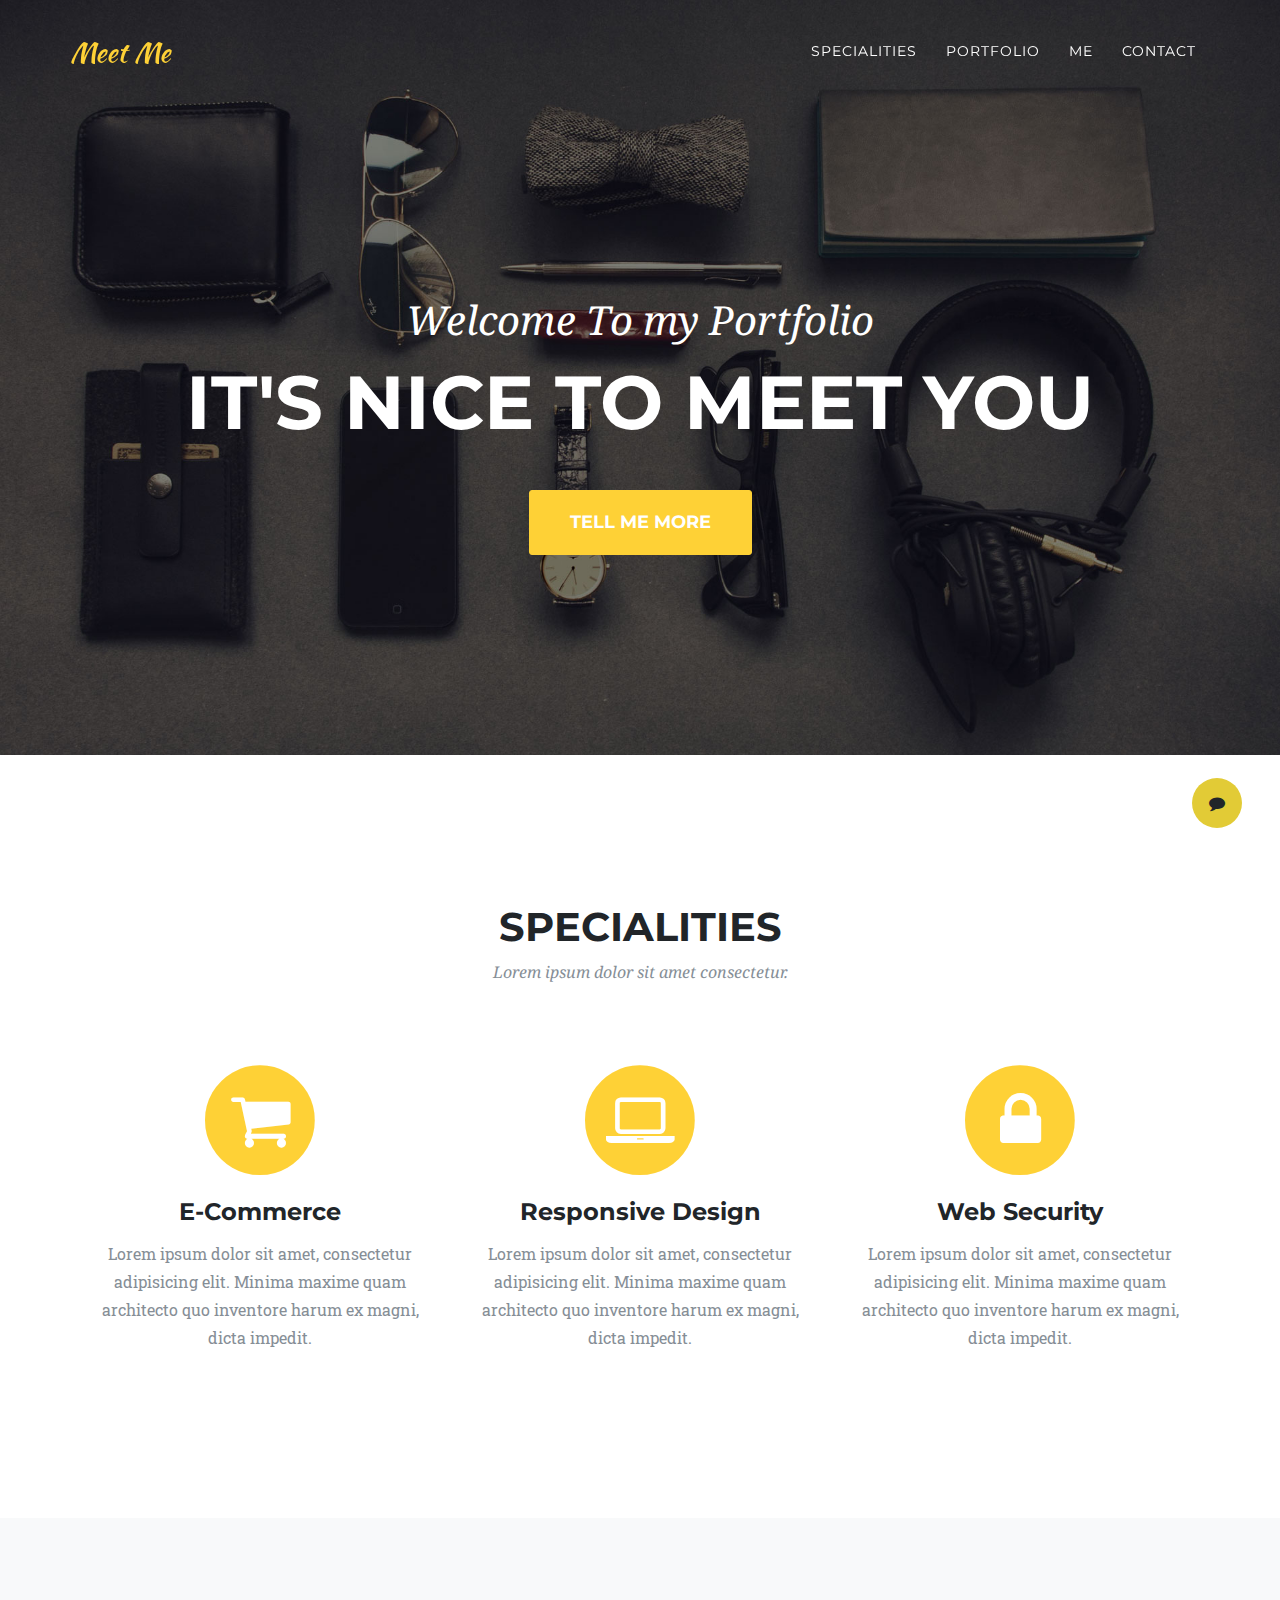
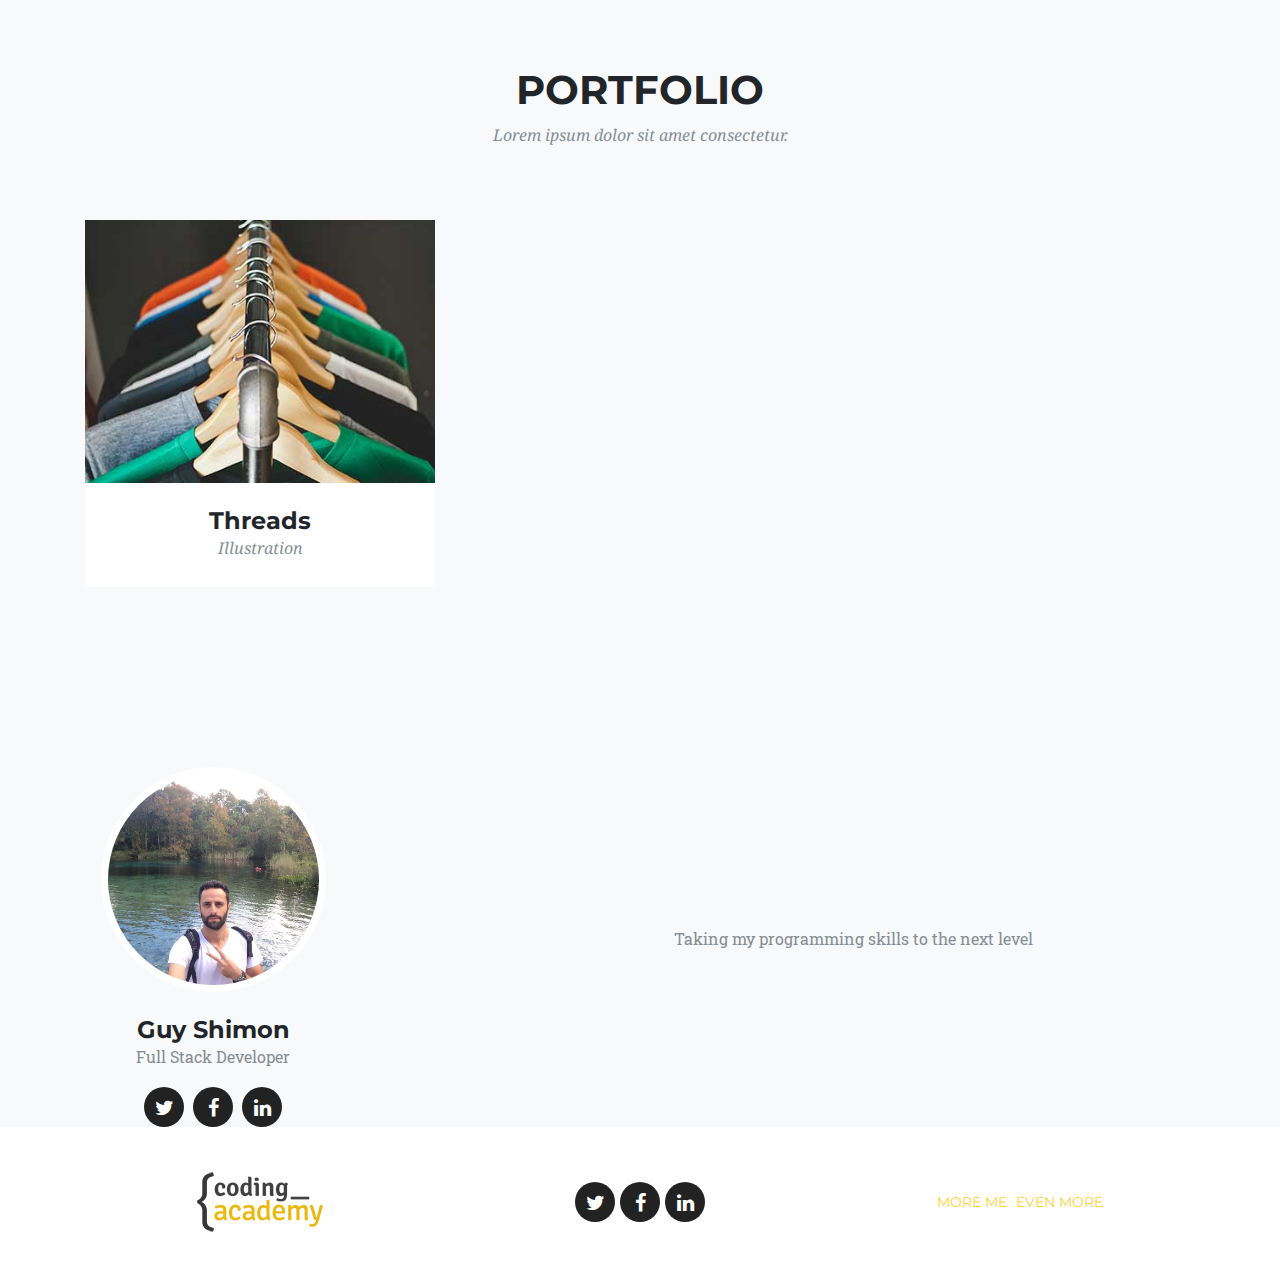
==== commit d801b9b7: "moved protfolio and modal from HTML to main" ====
--- a/index.html
+++ b/index.html
@@ -25,7 +25,7 @@
 
 </head>
 
-<body id="page-top">
+<body id="page-top" onload="onInit()">
   <div class="offcanvas-btn" onClick="openCanvas()">
     <i class="fa fa-comment" aria-hidden="true"></i>
   </div>
@@ -126,91 +126,8 @@
           <h3 class="section-subheading text-muted">Lorem ipsum dolor sit amet consectetur.</h3>
         </div>
       </div>
-      <div class="row">
-        <div class="col-md-4 col-sm-6 portfolio-item">
-          <a class="portfolio-link" data-toggle="modal" href="#portfolioModal1">
-            <div class="portfolio-hover">
-              <div class="portfolio-hover-content">
-                <i class="fa fa-plus fa-3x"></i>
-              </div>
-            </div>
-            <img class="img-fluid" src="img/portfolio/01-thumbnail.jpg" alt="">
-          </a>
-          <div class="portfolio-caption">
-            <h4>Threads</h4>
-            <p class="text-muted">Illustration</p>
-          </div>
-        </div>
-        <div class="col-md-4 col-sm-6 portfolio-item">
-          <a class="portfolio-link" data-toggle="modal" href="#portfolioModal2">
-            <div class="portfolio-hover">
-              <div class="portfolio-hover-content">
-                <i class="fa fa-plus fa-3x"></i>
-              </div>
-            </div>
-            <img class="img-fluid" src="img/portfolio/02-thumbnail.jpg" alt="">
-          </a>
-          <div class="portfolio-caption">
-            <h4>Explore</h4>
-            <p class="text-muted">Graphic Design</p>
-          </div>
-        </div>
-        <div class="col-md-4 col-sm-6 portfolio-item">
-          <a class="portfolio-link" data-toggle="modal" href="#portfolioModal3">
-            <div class="portfolio-hover">
-              <div class="portfolio-hover-content">
-                <i class="fa fa-plus fa-3x"></i>
-              </div>
-            </div>
-            <img class="img-fluid" src="img/portfolio/03-thumbnail.jpg" alt="">
-          </a>
-          <div class="portfolio-caption">
-            <h4>Finish</h4>
-            <p class="text-muted">Identity</p>
-          </div>
-        </div>
-        <div class="col-md-4 col-sm-6 portfolio-item">
-          <a class="portfolio-link" data-toggle="modal" href="#portfolioModal4">
-            <div class="portfolio-hover">
-              <div class="portfolio-hover-content">
-                <i class="fa fa-plus fa-3x"></i>
-              </div>
-            </div>
-            <img class="img-fluid" src="img/portfolio/04-thumbnail.jpg" alt="">
-          </a>
-          <div class="portfolio-caption">
-            <h4>Lines</h4>
-            <p class="text-muted">Branding</p>
-          </div>
-        </div>
-        <div class="col-md-4 col-sm-6 portfolio-item">
-          <a class="portfolio-link" data-toggle="modal" href="#portfolioModal5">
-            <div class="portfolio-hover">
-              <div class="portfolio-hover-content">
-                <i class="fa fa-plus fa-3x"></i>
-              </div>
-            </div>
-            <img class="img-fluid" src="img/portfolio/05-thumbnail.jpg" alt="">
-          </a>
-          <div class="portfolio-caption">
-            <h4>Southwest</h4>
-            <p class="text-muted">Website Design</p>
-          </div>
-        </div>
-        <div class="col-md-4 col-sm-6 portfolio-item">
-          <a class="portfolio-link" data-toggle="modal" href="#portfolioModal6">
-            <div class="portfolio-hover">
-              <div class="portfolio-hover-content">
-                <i class="fa fa-plus fa-3x"></i>
-              </div>
-            </div>
-            <img class="img-fluid" src="img/portfolio/06-thumbnail.jpg" alt="">
-          </a>
-          <div class="portfolio-caption">
-            <h4>Window</h4>
-            <p class="text-muted">Photography</p>
-          </div>
-        </div>
+      <div class="row proj-list">
+
       </div>
     </div>
   </section>
@@ -295,219 +212,8 @@
   <!-- Portfolio Modals -->
 
   <!-- Modal 1 -->
-  <div class="portfolio-modal modal fade" id="portfolioModal1" tabindex="-1" role="dialog" aria-hidden="true">
-    <div class="modal-dialog">
-      <div class="modal-content">
-        <div class="close-modal" data-dismiss="modal">
-          <div class="lr">
-            <div class="rl"></div>
-          </div>
-        </div>
-        <div class="container">
-          <div class="row">
-            <div class="col-lg-8 mx-auto">
-              <div class="modal-body">
-                <!-- Project Details Go Here -->
-                <h2>Project Name</h2>
-                <p class="item-intro text-muted">Lorem ipsum dolor sit amet consectetur.</p>
-                <img class="img-fluid d-block mx-auto" src="img/portfolio/01-full.jpg" alt="">
-                <p>Use this area to describe your project. Lorem ipsum dolor sit amet, consectetur adipisicing elit. Est blanditiis
-                  dolorem culpa incidunt minus dignissimos deserunt repellat aperiam quasi sunt officia expedita beatae cupiditate,
-                  maiores repudiandae, nostrum, reiciendis facere nemo!</p>
-                <ul class="list-inline">
-                  <li>Date: January 2017</li>
-                  <li>Client: Threads</li>
-                  <li>Category: Illustration</li>
-                </ul>
-                <button class="btn btn-primary" data-dismiss="modal" type="button">
-                    <i class="fa fa-times"></i>
-                    Close Project</button>
-              </div>
-            </div>
-          </div>
-        </div>
-      </div>
-    </div>
-  </div>
-
-  <!-- Modal 2 -->
-  <div class="portfolio-modal modal fade" id="portfolioModal2" tabindex="-1" role="dialog" aria-hidden="true">
-    <div class="modal-dialog">
-      <div class="modal-content">
-        <div class="close-modal" data-dismiss="modal">
-          <div class="lr">
-            <div class="rl"></div>
-          </div>
-        </div>
-        <div class="container">
-          <div class="row">
-            <div class="col-lg-8 mx-auto">
-              <div class="modal-body">
-                <!-- Project Details Go Here -->
-                <h2>Project Name</h2>
-                <p class="item-intro text-muted">Lorem ipsum dolor sit amet consectetur.</p>
-                <img class="img-fluid d-block mx-auto" src="img/portfolio/02-full.jpg" alt="">
-                <p>Use this area to describe your project. Lorem ipsum dolor sit amet, consectetur adipisicing elit. Est blanditiis
-                  dolorem culpa incidunt minus dignissimos deserunt repellat aperiam quasi sunt officia expedita beatae cupiditate,
-                  maiores repudiandae, nostrum, reiciendis facere nemo!</p>
-                <ul class="list-inline">
-                  <li>Date: January 2017</li>
-                  <li>Client: Explore</li>
-                  <li>Category: Graphic Design</li>
-                </ul>
-                <button class="btn btn-primary" data-dismiss="modal" type="button">
-                    <i class="fa fa-times"></i>
-                    Close Project</button>
-              </div>
-            </div>
-          </div>
-        </div>
-      </div>
-    </div>
-  </div>
-
-  <!-- Modal 3 -->
-  <div class="portfolio-modal modal fade" id="portfolioModal3" tabindex="-1" role="dialog" aria-hidden="true">
-    <div class="modal-dialog">
-      <div class="modal-content">
-        <div class="close-modal" data-dismiss="modal">
-          <div class="lr">
-            <div class="rl"></div>
-          </div>
-        </div>
-        <div class="container">
-          <div class="row">
-            <div class="col-lg-8 mx-auto">
-              <div class="modal-body">
-                <!-- Project Details Go Here -->
-                <h2>Project Name</h2>
-                <p class="item-intro text-muted">Lorem ipsum dolor sit amet consectetur.</p>
-                <img class="img-fluid d-block mx-auto" src="img/portfolio/03-full.jpg" alt="">
-                <p>Use this area to describe your project. Lorem ipsum dolor sit amet, consectetur adipisicing elit. Est blanditiis
-                  dolorem culpa incidunt minus dignissimos deserunt repellat aperiam quasi sunt officia expedita beatae cupiditate,
-                  maiores repudiandae, nostrum, reiciendis facere nemo!</p>
-                <ul class="list-inline">
-                  <li>Date: January 2017</li>
-                  <li>Client: Finish</li>
-                  <li>Category: Identity</li>
-                </ul>
-                <button class="btn btn-primary" data-dismiss="modal" type="button">
-                    <i class="fa fa-times"></i>
-                    Close Project</button>
-              </div>
-            </div>
-          </div>
-        </div>
-      </div>
-    </div>
-  </div>
-
-  <!-- Modal 4 -->
-  <div class="portfolio-modal modal fade" id="portfolioModal4" tabindex="-1" role="dialog" aria-hidden="true">
-    <div class="modal-dialog">
-      <div class="modal-content">
-        <div class="close-modal" data-dismiss="modal">
-          <div class="lr">
-            <div class="rl"></div>
-          </div>
-        </div>
-        <div class="container">
-          <div class="row">
-            <div class="col-lg-8 mx-auto">
-              <div class="modal-body">
-                <!-- Project Details Go Here -->
-                <h2>Project Name</h2>
-                <p class="item-intro text-muted">Lorem ipsum dolor sit amet consectetur.</p>
-                <img class="img-fluid d-block mx-auto" src="img/portfolio/04-full.jpg" alt="">
-                <p>Use this area to describe your project. Lorem ipsum dolor sit amet, consectetur adipisicing elit. Est blanditiis
-                  dolorem culpa incidunt minus dignissimos deserunt repellat aperiam quasi sunt officia expedita beatae cupiditate,
-                  maiores repudiandae, nostrum, reiciendis facere nemo!</p>
-                <ul class="list-inline">
-                  <li>Date: January 2017</li>
-                  <li>Client: Lines</li>
-                  <li>Category: Branding</li>
-                </ul>
-                <button class="btn btn-primary" data-dismiss="modal" type="button">
-                    <i class="fa fa-times"></i>
-                    Close Project</button>
-              </div>
-            </div>
-          </div>
-        </div>
-      </div>
-    </div>
-  </div>
-
-  <!-- Modal 5 -->
-  <div class="portfolio-modal modal fade" id="portfolioModal5" tabindex="-1" role="dialog" aria-hidden="true">
-    <div class="modal-dialog">
-      <div class="modal-content">
-        <div class="close-modal" data-dismiss="modal">
-          <div class="lr">
-            <div class="rl"></div>
-          </div>
-        </div>
-        <div class="container">
-          <div class="row">
-            <div class="col-lg-8 mx-auto">
-              <div class="modal-body">
-                <!-- Project Details Go Here -->
-                <h2>Project Name</h2>
-                <p class="item-intro text-muted">Lorem ipsum dolor sit amet consectetur.</p>
-                <img class="img-fluid d-block mx-auto" src="img/portfolio/05-full.jpg" alt="">
-                <p>Use this area to describe your project. Lorem ipsum dolor sit amet, consectetur adipisicing elit. Est blanditiis
-                  dolorem culpa incidunt minus dignissimos deserunt repellat aperiam quasi sunt officia expedita beatae cupiditate,
-                  maiores repudiandae, nostrum, reiciendis facere nemo!</p>
-                <ul class="list-inline">
-                  <li>Date: January 2017</li>
-                  <li>Client: Southwest</li>
-                  <li>Category: Website Design</li>
-                </ul>
-                <button class="btn btn-primary" data-dismiss="modal" type="button">
-                    <i class="fa fa-times"></i>
-                    Close Project</button>
-              </div>
-            </div>
-          </div>
-        </div>
-      </div>
-    </div>
-  </div>
-
-  <!-- Modal 6 -->
-  <div class="portfolio-modal modal fade" id="portfolioModal6" tabindex="-1" role="dialog" aria-hidden="true">
-    <div class="modal-dialog">
-      <div class="modal-content">
-        <div class="close-modal" data-dismiss="modal">
-          <div class="lr">
-            <div class="rl"></div>
-          </div>
-        </div>
-        <div class="container">
-          <div class="row">
-            <div class="col-lg-8 mx-auto">
-              <div class="modal-body">
-                <!-- Project Details Go Here -->
-                <h2>Project Name</h2>
-                <p class="item-intro text-muted">Lorem ipsum dolor sit amet consectetur.</p>
-                <img class="img-fluid d-block mx-auto" src="img/portfolio/06-full.jpg" alt="">
-                <p>Use this area to describe your project. Lorem ipsum dolor sit amet, consectetur adipisicing elit. Est blanditiis
-                  dolorem culpa incidunt minus dignissimos deserunt repellat aperiam quasi sunt officia expedita beatae cupiditate,
-                  maiores repudiandae, nostrum, reiciendis facere nemo!</p>
-                <ul class="list-inline">
-                  <li>Date: January 2017</li>
-                  <li>Client: Window</li>
-                  <li>Category: Photography</li>
-                </ul>
-                <button class="btn btn-primary" data-dismiss="modal" type="button">
-                    <i class="fa fa-times"></i>
-                    Close Project</button>
-              </div>
-            </div>
-          </div>
-        </div>
-      </div>
-    </div>
+  <div class="portfolio-modal modal fade" id="portfolioModal" tabindex="-1" role="dialog" aria-hidden="true">
+
   </div>
 
   <!-- Bootstrap core JavaScript -->
@@ -522,6 +228,7 @@
   <script src="js/ca-gallery.js"></script>
   <script src="js/offCanvas.js"></script>
   <script src="js/main.js"></script>
+  <script src="js/proj-controller.js"></script>
 
 
 </body>
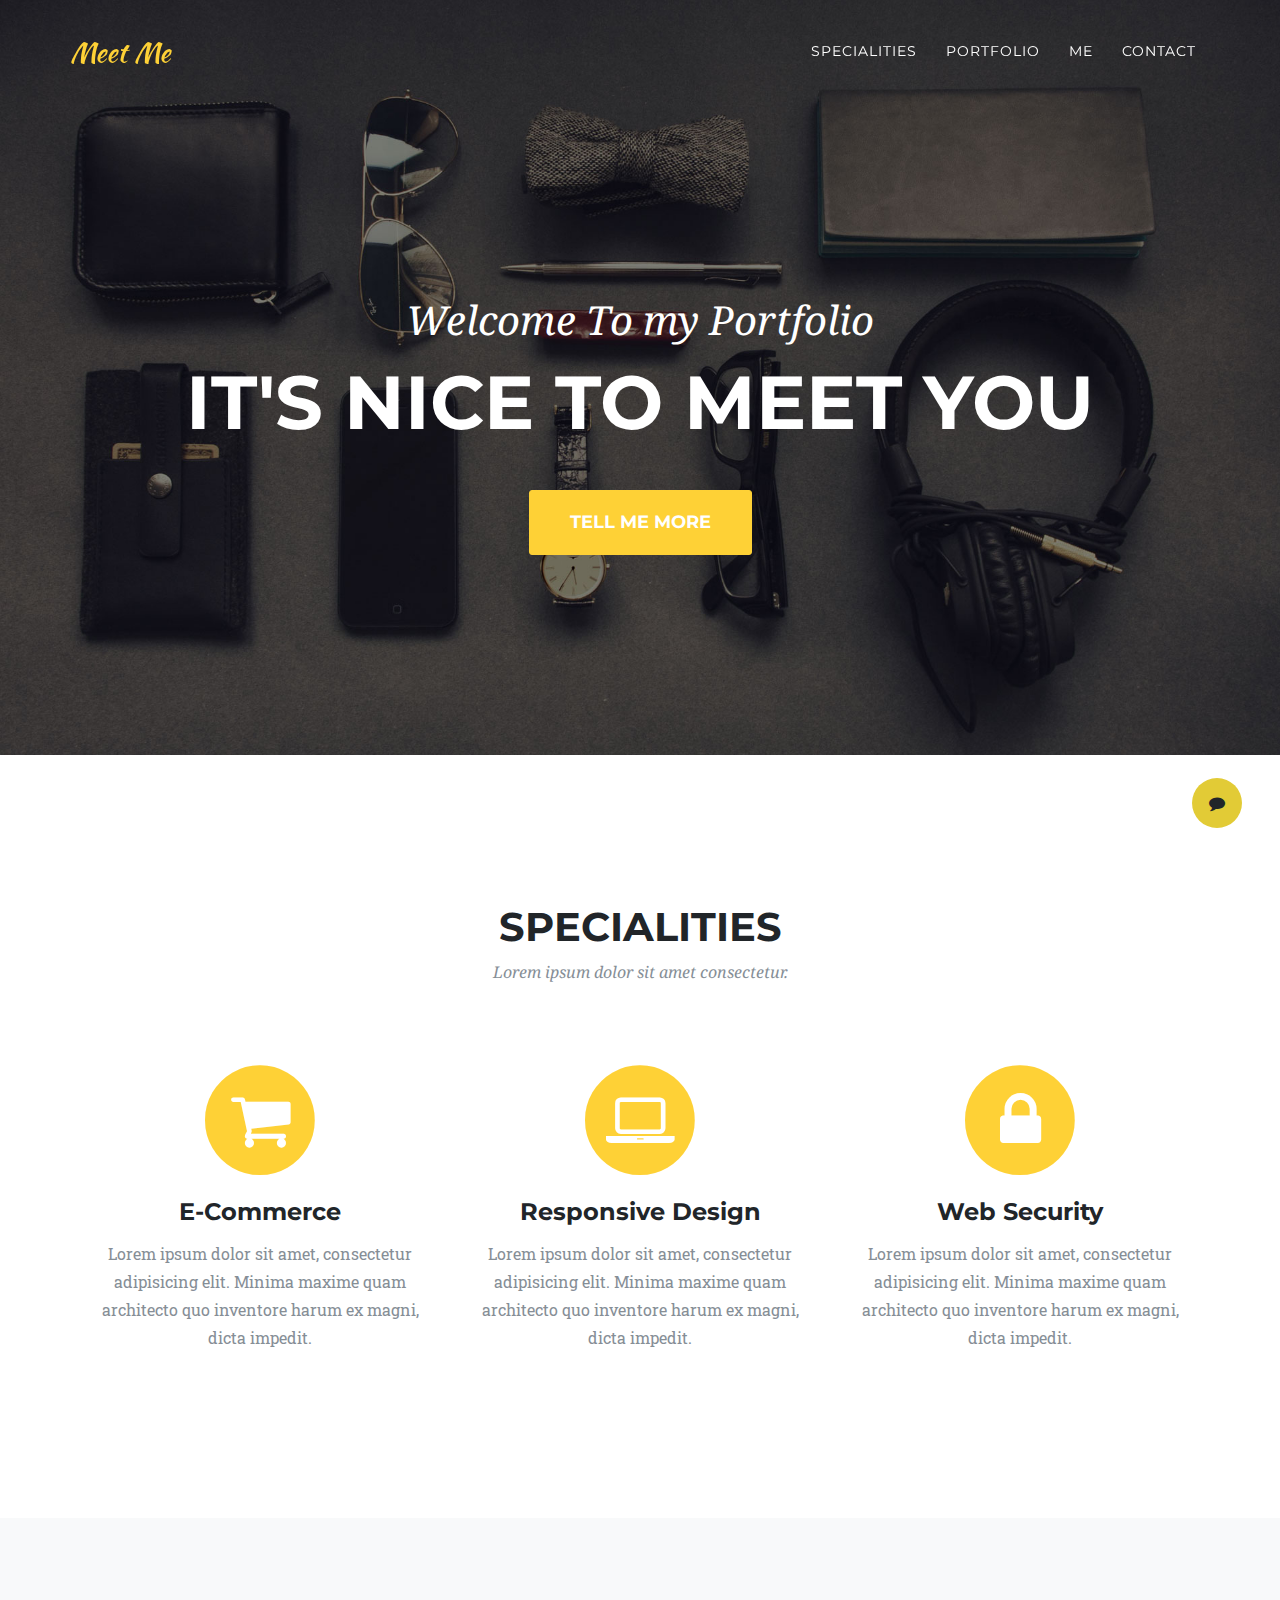
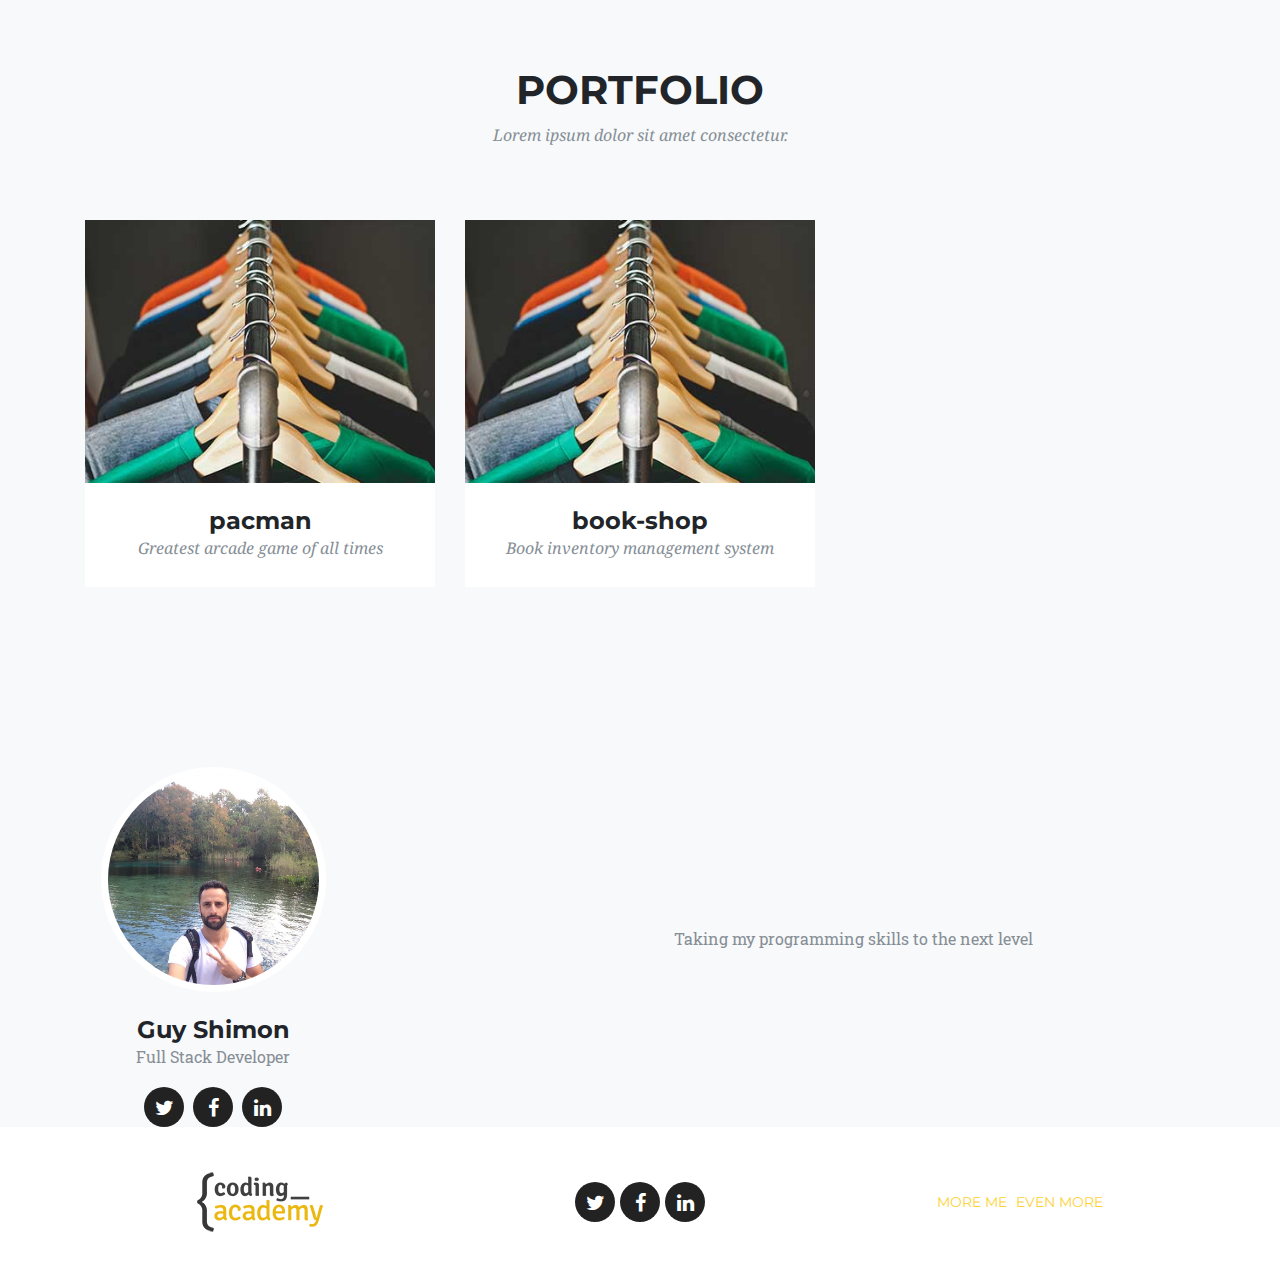
==== commit 413dea5c: "connected modal to projext" ====
--- a/index.html
+++ b/index.html
@@ -213,8 +213,41 @@
 
   <!-- Modal 1 -->
   <div class="portfolio-modal modal fade" id="portfolioModal" tabindex="-1" role="dialog" aria-hidden="true">
-
+    <div class="modal-dialog">
+      <div class="modal-content">
+        <div class="close-modal" data-dismiss="modal">
+          <div class="lr">
+            <div class="rl"></div>
+          </div>
+        </div>
+        <div class="container">
+          <div class="row">
+            <div class="col-lg-8 mx-auto">
+              <div class="modal-body">
+                <!-- Project Details Go Here -->
+                <h2>Project Name</h2>
+                <p class="item-intro text-muted">Lorem ipsum dolor sit amet consectetur.</p>
+                <img class="img-fluid d-block mx-auto" src="img/portfolio/01-full.jpg" alt="">
+                <p>Use this area to describe your project. Lorem ipsum dolor sit amet, consectetur adipisicing elit. Est blanditiis
+                  dolorem culpa incidunt minus dignissimos deserunt repellat aperiam quasi sunt officia expedita beatae cupiditate,
+                  maiores repudiandae, nostrum, reiciendis facere nemo!</p>
+                <ul class="list-inline">
+                  <li>Date: January 2017</li>
+                  <li>Client: Threads</li>
+                  <li>Category: Illustration</li>
+                </ul>
+                <button class="btn btn-primary" data-dismiss="modal" type="button">
+                    <i class="fa fa-times"></i>
+                    Close Project</button>
+              </div>
+            </div>
+          </div>
+        </div>
+      </div>
+    </div>
   </div>
+
+
 
   <!-- Bootstrap core JavaScript -->
   <script src="vendor/jquery/jquery.min.js"></script>
@@ -227,6 +260,8 @@
   <!-- Custom scripts for this template -->
   <script src="js/ca-gallery.js"></script>
   <script src="js/offCanvas.js"></script>
+  <script src="js/services/utils-service.js"></script>
+  <script src="js/services/proj-service.js"></script>
   <script src="js/main.js"></script>
   <script src="js/proj-controller.js"></script>
 
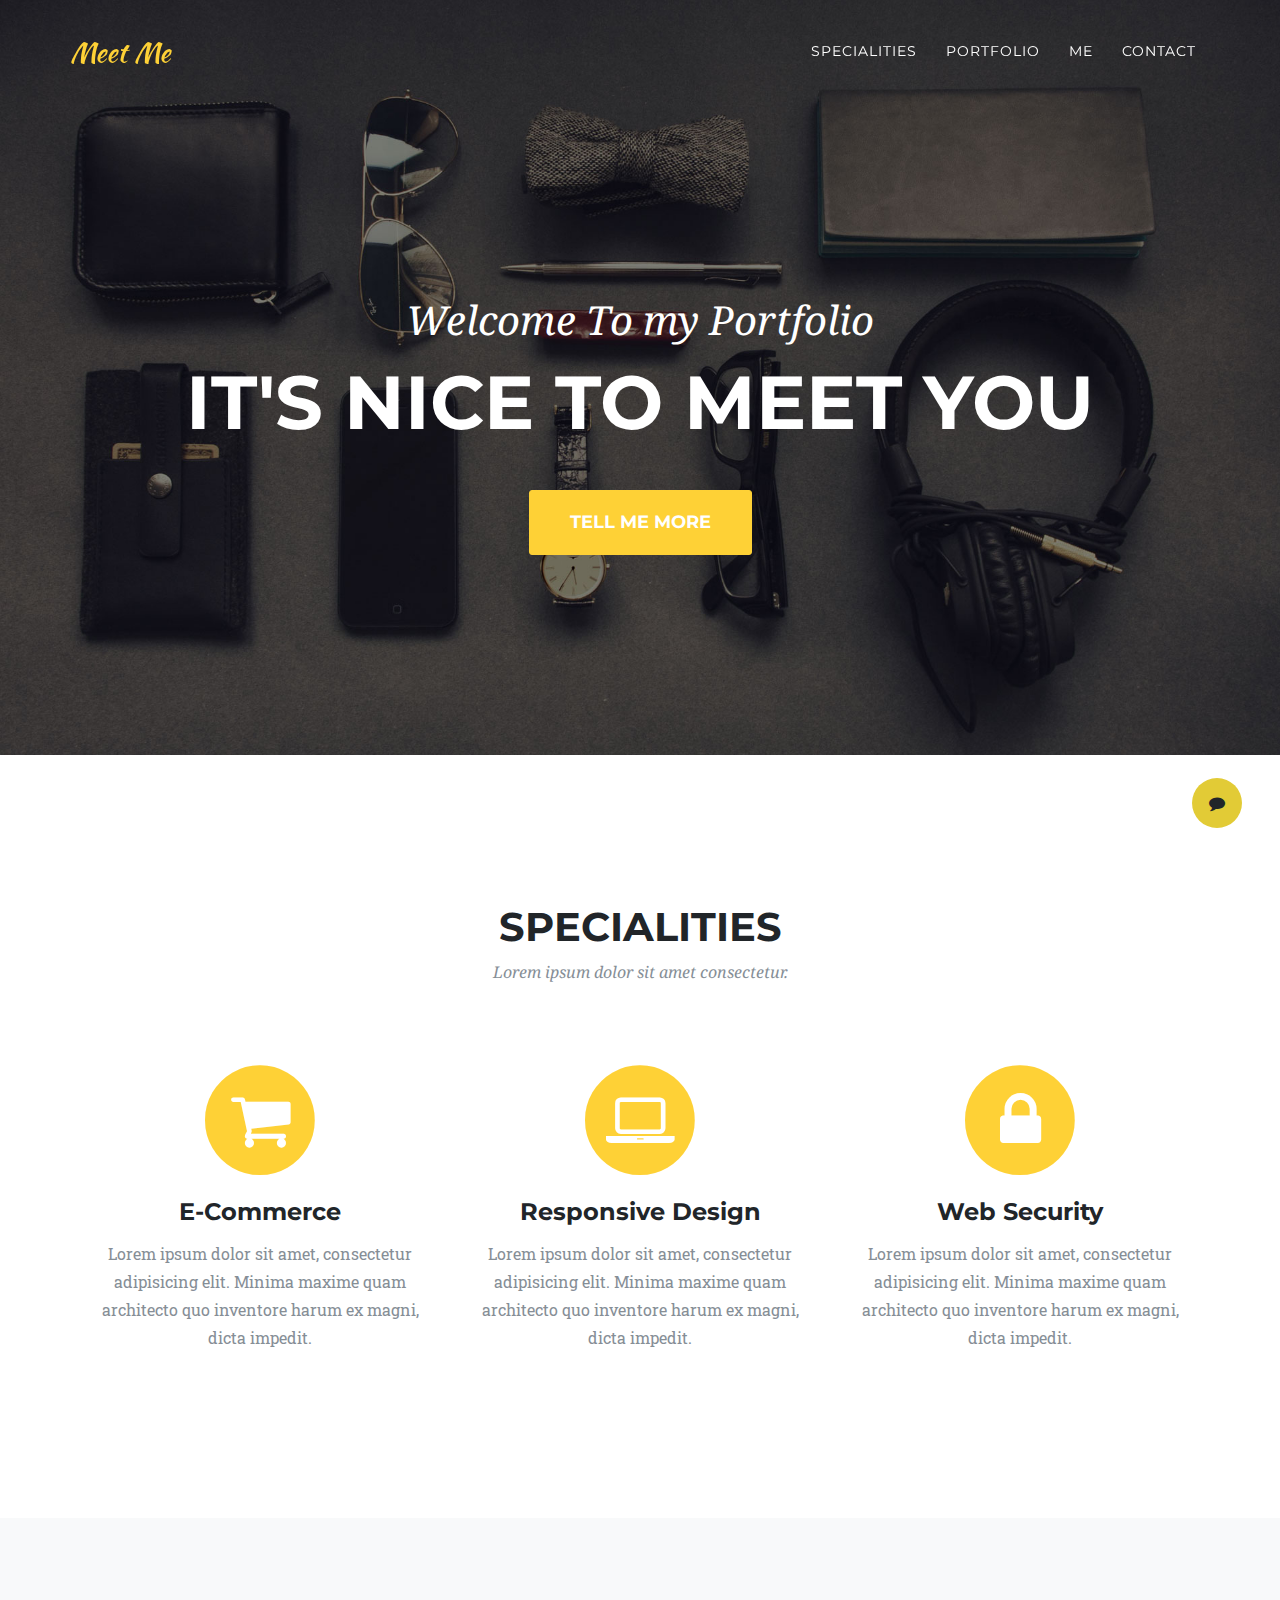
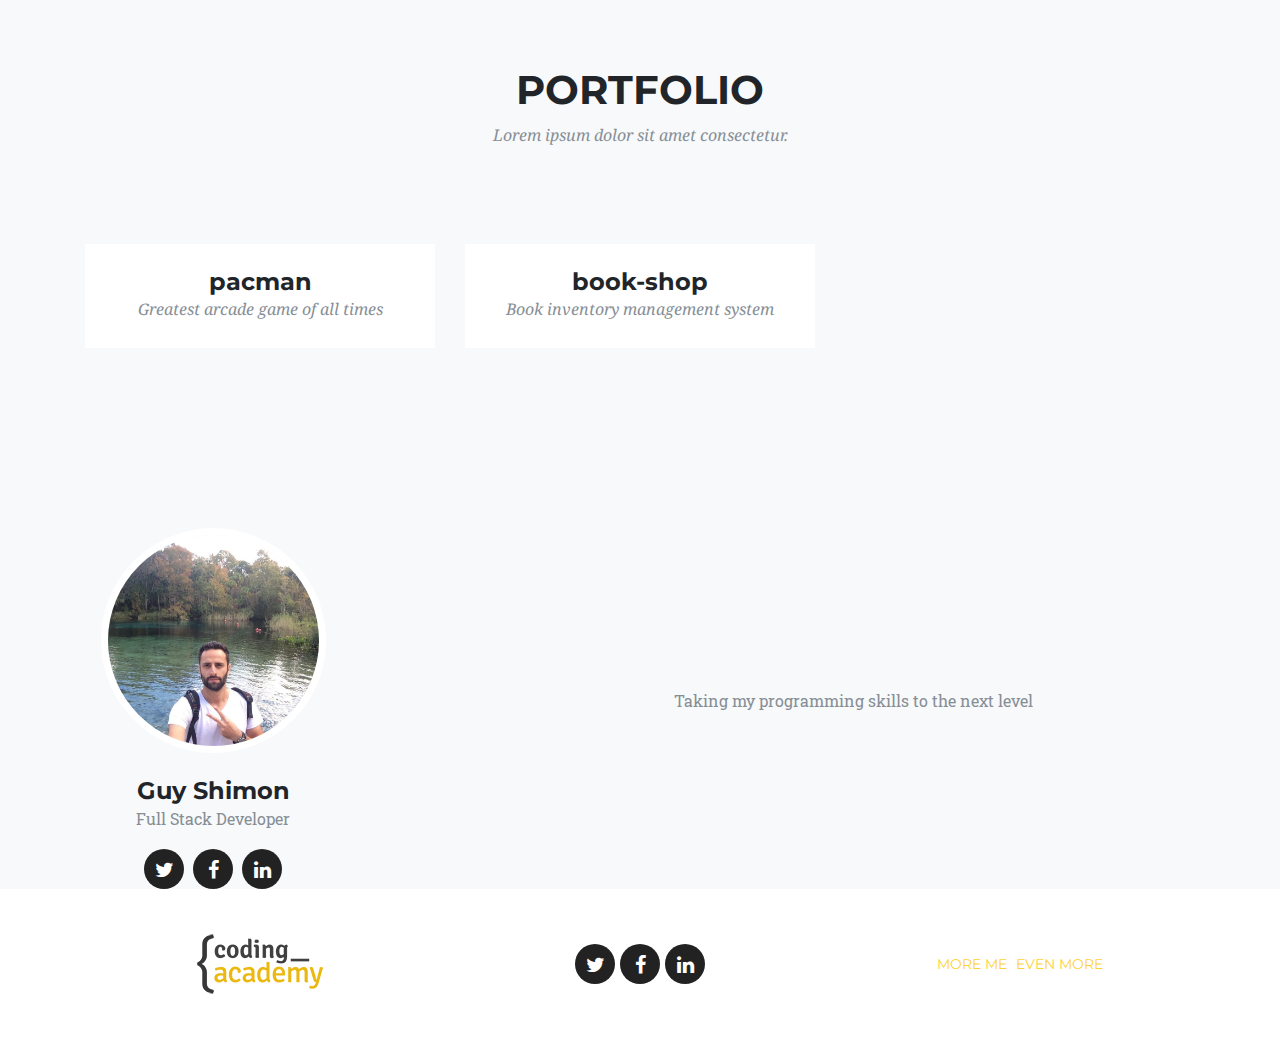
==== commit 371b4471: "protfolio linked to projects" ====
--- a/index.html
+++ b/index.html
@@ -8,7 +8,7 @@
   <meta name="description" content="">
   <meta name="author" content="">
 
-  <title>Coding Academy</title>
+  <title>Guy's Project Portfolio</title>
 
   <!-- Bootstrap core CSS -->
   <link href="vendor/bootstrap/css/bootstrap.min.css" rel="stylesheet">
@@ -225,16 +225,15 @@
             <div class="col-lg-8 mx-auto">
               <div class="modal-body">
                 <!-- Project Details Go Here -->
-                <h2>Project Name</h2>
-                <p class="item-intro text-muted">Lorem ipsum dolor sit amet consectetur.</p>
+                <h2></h2>
+                <p class="item-intro text-muted"></p>
+                <a class="btn btn-primary proj-btn" href="" target="_blank" role="button">Open Project</a>
+                <!-- <button type="button" class="btn btn-primary proj-btn">Open Project</button> -->
                 <img class="img-fluid d-block mx-auto" src="img/portfolio/01-full.jpg" alt="">
-                <p>Use this area to describe your project. Lorem ipsum dolor sit amet, consectetur adipisicing elit. Est blanditiis
-                  dolorem culpa incidunt minus dignissimos deserunt repellat aperiam quasi sunt officia expedita beatae cupiditate,
-                  maiores repudiandae, nostrum, reiciendis facere nemo!</p>
+                <p class="desc"></p>
                 <ul class="list-inline">
-                  <li>Date: January 2017</li>
-                  <li>Client: Threads</li>
-                  <li>Category: Illustration</li>
+                  <li class="date">Published: <span>January 2017</span></li>
+                  <li class="lables">Lables: <span></span> </li>
                 </ul>
                 <button class="btn btn-primary" data-dismiss="modal" type="button">
                     <i class="fa fa-times"></i>
--- a/css/ca-gallery.css
+++ b/css/ca-gallery.css
@@ -2,18 +2,22 @@
     overflow-x: hidden;
     font-family: 'Roboto Slab', 'Helvetica Neue', Helvetica, Arial, sans-serif;
 }
+
 p {
     line-height: 1.75;
 }
+
 a {
     color: #fed136;
 }
+
 a.active,
 a:active,
 a:focus,
 a:hover {
     color: #fec503;
 }
+
 h1,
 h2,
 h3,
@@ -24,14 +28,17 @@
     font-family: 'Montserrat', 'Helvetica Neue', Helvetica, Arial, sans-serif;
     text-transform: uppercase;
 }
+
 section {
     padding: 100px 0;
 }
+
 section h2.section-heading {
     font-size: 40px;
     margin-top: 0;
     margin-bottom: 15px;
 }
+
 section h3.section-subheading {
     font-size: 16px;
     font-weight: 400;
@@ -40,28 +47,35 @@
     text-transform: none;
     font-family: 'Droid Serif', 'Helvetica Neue', Helvetica, Arial, sans-serif;
 }
+
 @media (min-width: 768px) {
     section {
         padding: 150px 0;
     }
 }
+
 ::-moz-selection {
     background: #fed136;
     text-shadow: none;
 }
+
 ::selection {
     background: #fed136;
     text-shadow: none;
 }
+
 img::selection {
     background: transparent;
 }
+
 img::-moz-selection {
     background: transparent;
 }
+
 body {
     -webkit-tap-highlight-color: #fed136;
 }
+
 .offcanvas-btn {
     z-index: 100000;
     position: fixed;
@@ -78,9 +92,11 @@
     margin-right: 0;
     transition: all 0.3s ease;
 }
+
 .offcanvas-btn-open {
     margin-right: 80vw;
 }
+
 .offcanvas-aside {
     position: fixed;
     height: 100%;
@@ -94,12 +110,15 @@
     align-items: center;
     justify-content: space-around;
 }
+
 .offcanvas-aside img {
     border-radius: 50%;
 }
+
 .offcanvas-aside p {
     text-align: center;
 }
+
 .offcanvas-aside .offcanvas-content-suffix {
     height: 20%;
 }
@@ -108,20 +127,23 @@
     .offcanvas-btn-open {
         margin-right: 30vw;
     }
+
     .offcanvas-aside {
         width: 30vw;
         right: -30vw;
     }
 }
+
 .offcanvas-aside-open {
     right: 0;
-    
+
 }
 
 #mainNav {
     background-color: #222222;
     z-index: 5;
 }
+
 #mainNav .navbar-toggler {
     font-size: 12px;
     right: 0;
@@ -133,16 +155,19 @@
     font-family: 'Montserrat', 'Helvetica Neue', Helvetica, Arial, sans-serif;
     text-transform: uppercase;
 }
+
 #mainNav .navbar-brand {
     color: #fed136;
     font-family: 'Kaushan Script', 'Helvetica Neue', Helvetica, Arial, cursive;
 }
+
 #mainNav .navbar-brand.active,
 #mainNav .navbar-brand:active,
 #mainNav .navbar-brand:focus,
 #mainNav .navbar-brand:hover {
     color: #fec503;
 }
+
 #mainNav .navbar-nav .nav-item .nav-link {
     font-size: 90%;
     font-weight: 400;
@@ -152,12 +177,14 @@
     font-family: 'Montserrat', 'Helvetica Neue', Helvetica, Arial, sans-serif;
     text-transform: uppercase;
 }
+
 #mainNav .navbar-nav .nav-item .nav-link.active,
 #mainNav .navbar-nav .nav-item .nav-link:hover {
     color: #fed136;
 }
+
 @media (min-width: 992px) {
-    
+
     #mainNav {
         padding-top: 25px;
         padding-bottom: 25px;
@@ -167,26 +194,31 @@
         border: none;
         background-color: transparent;
     }
+
     #mainNav .navbar-brand {
         font-size: 1.75em;
         -webkit-transition: all 0.3s;
         -moz-transition: all 0.3s;
         transition: all 0.3s;
     }
+
     #mainNav .navbar-nav .nav-item .nav-link {
         padding: 1.1em 1em !important;
     }
+
     #mainNav.navbar-shrink {
         padding-top: 0;
         padding-bottom: 0;
         background-color: #222222;
     }
+
     #mainNav.navbar-shrink .navbar-brand {
         font-size: 1.25em;
         padding: 12px 0;
     }
-   
-}
+
+}
+
 header.masthead {
     text-align: center;
     color: white;
@@ -199,10 +231,12 @@
     -o-background-size: cover;
     background-size: cover;
 }
+
 header.masthead .intro-text {
     padding-top: 150px;
     padding-bottom: 100px;
 }
+
 header.masthead .intro-text .intro-lead-in {
     font-size: 22px;
     font-style: italic;
@@ -210,6 +244,7 @@
     margin-bottom: 25px;
     font-family: 'Droid Serif', 'Helvetica Neue', Helvetica, Arial, sans-serif;
 }
+
 header.masthead .intro-text .intro-heading {
     font-size: 50px;
     font-weight: 700;
@@ -218,11 +253,13 @@
     font-family: 'Montserrat', 'Helvetica Neue', Helvetica, Arial, sans-serif;
     text-transform: uppercase;
 }
+
 @media (min-width: 768px) {
     header.masthead .intro-text {
         padding-top: 300px;
         padding-bottom: 200px;
     }
+
     header.masthead .intro-text .intro-lead-in {
         font-size: 40px;
         font-style: italic;
@@ -230,6 +267,7 @@
         margin-bottom: 25px;
         font-family: 'Droid Serif', 'Helvetica Neue', Helvetica, Arial, sans-serif;
     }
+
     header.masthead .intro-text .intro-heading {
         font-size: 75px;
         font-weight: 700;
@@ -239,6 +277,7 @@
         text-transform: uppercase;
     }
 }
+
 .service-heading {
     margin: 15px 0;
     text-transform: none;
@@ -248,6 +287,7 @@
     right: 0;
     margin: 0 0 15px;
 }
+
 #portfolio .portfolio-item .portfolio-link {
     position: relative;
     display: block;
@@ -255,6 +295,7 @@
     margin: 0 auto;
     cursor: pointer;
 }
+
 #portfolio .portfolio-item .portfolio-link .portfolio-hover {
     position: absolute;
     width: 100%;
@@ -265,9 +306,11 @@
     opacity: 0;
     background: rgba(254, 209, 54, 0.9);
 }
+
 #portfolio .portfolio-item .portfolio-link .portfolio-hover:hover {
     opacity: 1;
 }
+
 #portfolio .portfolio-item .portfolio-link .portfolio-hover .portfolio-hover-content {
     font-size: 20px;
     position: absolute;
@@ -278,13 +321,16 @@
     text-align: center;
     color: white;
 }
+
 #portfolio .portfolio-item .portfolio-link .portfolio-hover .portfolio-hover-content i {
     margin-top: -12px;
 }
+
 #portfolio .portfolio-item .portfolio-link .portfolio-hover .portfolio-hover-content h3,
 #portfolio .portfolio-item .portfolio-link .portfolio-hover .portfolio-hover-content h4 {
     margin: 0;
 }
+
 #portfolio .portfolio-item .portfolio-caption {
     max-width: 400px;
     margin: 0 auto;
@@ -292,29 +338,35 @@
     text-align: center;
     background-color: white;
 }
+
 #portfolio .portfolio-item .portfolio-caption h4 {
     margin: 0;
     text-transform: none;
 }
+
 #portfolio .portfolio-item .portfolio-caption p {
     font-size: 16px;
     font-style: italic;
     margin: 0;
     font-family: 'Droid Serif', 'Helvetica Neue', Helvetica, Arial, sans-serif;
 }
+
 #portfolio * {
     z-index: 2;
 }
+
 @media (min-width: 767px) {
     #portfolio .portfolio-item {
         margin: 0 0 30px;
     }
 }
+
 .portfolio-modal .modal-dialog {
     max-width: none;
     height: 100%;
     margin: 0;
 }
+
 .portfolio-modal .modal-content {
     min-height: 100%;
     padding: 100px 0;
@@ -325,29 +377,37 @@
     -webkit-box-shadow: none;
     box-shadow: none;
 }
+
 .portfolio-modal .modal-content h2 {
     font-size: 3em;
     margin-bottom: 15px;
 }
+
 .portfolio-modal .modal-content p {
     margin-bottom: 30px;
 }
+
 .portfolio-modal .modal-content p.item-intro {
     font-size: 16px;
     font-style: italic;
     margin: 20px 0 30px;
     font-family: 'Droid Serif', 'Helvetica Neue', Helvetica, Arial, sans-serif;
 }
+
 .portfolio-modal .modal-content ul.list-inline {
     margin-top: 0;
     margin-bottom: 30px;
 }
+
 .portfolio-modal .modal-content img {
     margin-bottom: 30px;
-}
+    margin-top: 30px;
+}
+
 .portfolio-modal .modal-content button {
     cursor: pointer;
 }
+
 .portfolio-modal .close-modal {
     position: absolute;
     top: 25px;
@@ -357,45 +417,51 @@
     cursor: pointer;
     background-color: transparent;
 }
+
 .portfolio-modal .close-modal:hover {
     opacity: 0.3;
 }
+
 .portfolio-modal .close-modal .lr {
     /* Safari and Chrome */
-    
+
     z-index: 1051;
     width: 1px;
     height: 75px;
     margin-left: 35px;
     /* IE 9 */
-    
+
     -webkit-transform: rotate(45deg);
     -ms-transform: rotate(45deg);
     transform: rotate(45deg);
     background-color: #222222;
 }
+
 .portfolio-modal .close-modal .lr .rl {
     /* Safari and Chrome */
-    
+
     z-index: 1052;
     width: 1px;
     height: 75px;
     /* IE 9 */
-    
+
     -webkit-transform: rotate(90deg);
     -ms-transform: rotate(90deg);
     transform: rotate(90deg);
     background-color: #222222;
 }
+
 .portfolio-modal .modal-backdrop {
     display: none;
     opacity: 0;
 }
+
 .timeline {
     position: relative;
     padding: 0;
     list-style: none;
 }
+
 .timeline:before {
     position: absolute;
     top: 0;
@@ -406,39 +472,46 @@
     content: '';
     background-color: #f1f1f1;
 }
-.timeline > li {
+
+.timeline>li {
     position: relative;
     min-height: 50px;
     margin-bottom: 50px;
 }
-.timeline > li:after,
-.timeline > li:before {
+
+.timeline>li:after,
+.timeline>li:before {
     display: table;
     content: ' ';
 }
-.timeline > li:after {
+
+.timeline>li:after {
     clear: both;
 }
-.timeline > li .timeline-panel {
+
+.timeline>li .timeline-panel {
     position: relative;
     float: right;
     width: 100%;
     padding: 0 20px 0 100px;
     text-align: left;
 }
-.timeline > li .timeline-panel:before {
+
+.timeline>li .timeline-panel:before {
     right: auto;
     left: -15px;
     border-right-width: 15px;
     border-left-width: 0;
 }
-.timeline > li .timeline-panel:after {
+
+.timeline>li .timeline-panel:after {
     right: auto;
     left: -14px;
     border-right-width: 14px;
     border-left-width: 0;
 }
-.timeline > li .timeline-image {
+
+.timeline>li .timeline-image {
     position: absolute;
     z-index: 100;
     left: 0;
@@ -451,133 +524,163 @@
     border-radius: 100%;
     background-color: #fed136;
 }
-.timeline > li .timeline-image h4 {
+
+.timeline>li .timeline-image h4 {
     font-size: 10px;
     line-height: 14px;
     margin-top: 12px;
 }
-.timeline > li.timeline-inverted > .timeline-panel {
+
+.timeline>li.timeline-inverted>.timeline-panel {
     float: right;
     padding: 0 20px 0 100px;
     text-align: left;
 }
-.timeline > li.timeline-inverted > .timeline-panel:before {
+
+.timeline>li.timeline-inverted>.timeline-panel:before {
     right: auto;
     left: -15px;
     border-right-width: 15px;
     border-left-width: 0;
 }
-.timeline > li.timeline-inverted > .timeline-panel:after {
+
+.timeline>li.timeline-inverted>.timeline-panel:after {
     right: auto;
     left: -14px;
     border-right-width: 14px;
     border-left-width: 0;
 }
-.timeline > li:last-child {
+
+.timeline>li:last-child {
     margin-bottom: 0;
 }
+
 .timeline .timeline-heading h4 {
     margin-top: 0;
     color: inherit;
 }
+
 .timeline .timeline-heading h4.subheading {
     text-transform: none;
 }
-.timeline .timeline-body > ul,
-.timeline .timeline-body > p {
+
+.timeline .timeline-body>ul,
+.timeline .timeline-body>p {
     margin-bottom: 0;
 }
+
 @media (min-width: 768px) {
     .timeline:before {
         left: 50%;
     }
-    .timeline > li {
+
+    .timeline>li {
         min-height: 100px;
         margin-bottom: 100px;
     }
-    .timeline > li .timeline-panel {
+
+    .timeline>li .timeline-panel {
         float: left;
         width: 41%;
         padding: 0 20px 20px 30px;
         text-align: right;
     }
-    .timeline > li .timeline-image {
+
+    .timeline>li .timeline-image {
         left: 50%;
         width: 100px;
         height: 100px;
         margin-left: -50px;
     }
-    .timeline > li .timeline-image h4 {
+
+    .timeline>li .timeline-image h4 {
         font-size: 13px;
         line-height: 18px;
         margin-top: 16px;
     }
-    .timeline > li.timeline-inverted > .timeline-panel {
+
+    .timeline>li.timeline-inverted>.timeline-panel {
         float: right;
         padding: 0 30px 20px 20px;
         text-align: left;
     }
 }
+
 @media (min-width: 992px) {
-    .timeline > li {
+    .timeline>li {
         min-height: 150px;
     }
-    .timeline > li .timeline-panel {
+
+    .timeline>li .timeline-panel {
         padding: 0 20px 20px;
     }
-    .timeline > li .timeline-image {
+
+    .timeline>li .timeline-image {
         width: 150px;
         height: 150px;
         margin-left: -75px;
     }
-    .timeline > li .timeline-image h4 {
+
+    .timeline>li .timeline-image h4 {
         font-size: 18px;
         line-height: 26px;
         margin-top: 30px;
     }
-    .timeline > li.timeline-inverted > .timeline-panel {
+
+    .timeline>li.timeline-inverted>.timeline-panel {
         padding: 0 20px 20px;
     }
 }
+
 @media (min-width: 1200px) {
-    .timeline > li {
+    .timeline>li {
         min-height: 170px;
     }
-    .timeline > li .timeline-panel {
+
+    .timeline>li .timeline-panel {
         padding: 0 20px 20px 100px;
     }
-    .timeline > li .timeline-image {
+
+    .timeline>li .timeline-image {
         width: 170px;
         height: 170px;
         margin-left: -85px;
     }
-    .timeline > li .timeline-image h4 {
+
+    .timeline>li .timeline-image h4 {
         margin-top: 40px;
     }
-    .timeline > li.timeline-inverted > .timeline-panel {
+
+    .timeline>li.timeline-inverted>.timeline-panel {
         padding: 0 100px 20px 20px;
     }
 }
+
 .team-member {
     text-align: center;
 }
+
 .team-member img {
     width: 225px;
     height: 225px;
     object-fit: cover;
     border: 7px solid white;
 }
+
 .team-member h4 {
     margin-top: 25px;
     margin-bottom: 0;
     text-transform: none;
 }
+
 .team-member p {
     margin-top: 0;
 }
+
 .about-description {
     max-width: 80%;
 }
+
 @media (max-width: 800px) {
     .about-description {
         text-align: center;
@@ -585,10 +688,12 @@
         margin-bottom: 1rem;
     }
 }
+
 footer {
     padding: 25px 0;
     text-align: center;
 }
+
 footer span.copyright {
     font-size: 90%;
     line-height: 40px;
@@ -596,6 +701,7 @@
     font-family: 'Montserrat', 'Helvetica Neue', Helvetica, Arial, sans-serif;
     text-transform: uppercase;
 }
+
 footer ul.quicklinks {
     font-size: 90%;
     line-height: 40px;
@@ -604,9 +710,11 @@
     font-family: 'Montserrat', 'Helvetica Neue', Helvetica, Arial, sans-serif;
     text-transform: uppercase;
 }
+
 ul.social-buttons {
     margin-bottom: 0;
 }
+
 ul.social-buttons li a {
     font-size: 20px;
     line-height: 40px;
@@ -621,19 +729,24 @@
     outline: none;
     background-color: #222222;
 }
+
 ul.social-buttons li a:active,
 ul.social-buttons li a:focus,
 ul.social-buttons li a:hover {
     background-color: #fed136;
 }
+
 .flex-align-center {
     display: flex;
     justify-content: center;
     align-items: center;
 }
+
 .text-primary {
     color: #fed136 !important;
-}
+    margin-bottom: 10px;
+}
+
 .btn-primary {
     font-weight: 700;
     color: white;
@@ -642,42 +755,48 @@
     font-family: 'Montserrat', 'Helvetica Neue', Helvetica, Arial, sans-serif;
     text-transform: uppercase;
 }
+
 .btn-primary.focus,
 .btn-primary:focus {
     color: white;
     border-color: #b48b01;
     background-color: #fec503;
 }
+
 .btn-primary:hover {
     color: white;
     border-color: #f6bf01;
     background-color: #fec503;
 }
+
 .btn-primary.active,
 .btn-primary:active,
-.open > .btn-primary.dropdown-toggle {
+.open>.btn-primary.dropdown-toggle {
     color: white;
     border-color: #f6bf01;
     background-color: #fec503;
 }
+
 .btn-primary.active.focus,
 .btn-primary.active:focus,
 .btn-primary.active:hover,
 .btn-primary:active.focus,
 .btn-primary:active:focus,
 .btn-primary:active:hover,
-.open > .btn-primary.dropdown-toggle.focus,
-.open > .btn-primary.dropdown-toggle:focus,
-.open > .btn-primary.dropdown-toggle:hover {
+.open>.btn-primary.dropdown-toggle.focus,
+.open>.btn-primary.dropdown-toggle:focus,
+.open>.btn-primary.dropdown-toggle:hover {
     color: white;
     border-color: #b48b01;
     background-color: #dcab01;
 }
+
 .btn-primary.active,
 .btn-primary:active,
-.open > .btn-primary.dropdown-toggle {
+.open>.btn-primary.dropdown-toggle {
     background-image: none;
 }
+
 .btn-primary.disabled.focus,
 .btn-primary.disabled:focus,
 .btn-primary.disabled:hover,
@@ -690,10 +809,12 @@
     border-color: #fed136;
     background-color: #fed136;
 }
+
 .btn-primary .badge {
     color: #fed136;
     background-color: white;
 }
+
 .btn-xl {
     font-size: 18px;
     font-weight: 700;
@@ -705,42 +826,48 @@
     font-family: 'Montserrat', 'Helvetica Neue', Helvetica, Arial, sans-serif;
     text-transform: uppercase;
 }
+
 .btn-xl.focus,
 .btn-xl:focus {
     color: white;
     border-color: #b48b01;
     background-color: #fec503;
 }
+
 .btn-xl:hover {
     color: white;
     border-color: #f6bf01;
     background-color: #fec503;
 }
+
 .btn-xl.active,
 .btn-xl:active,
-.open > .btn-xl.dropdown-toggle {
+.open>.btn-xl.dropdown-toggle {
     color: white;
     border-color: #f6bf01;
     background-color: #fec503;
 }
+
 .btn-xl.active.focus,
 .btn-xl.active:focus,
 .btn-xl.active:hover,
 .btn-xl:active.focus,
 .btn-xl:active:focus,
 .btn-xl:active:hover,
-.open > .btn-xl.dropdown-toggle.focus,
-.open > .btn-xl.dropdown-toggle:focus,
-.open > .btn-xl.dropdown-toggle:hover {
+.open>.btn-xl.dropdown-toggle.focus,
+.open>.btn-xl.dropdown-toggle:focus,
+.open>.btn-xl.dropdown-toggle:hover {
     color: white;
     border-color: #b48b01;
     background-color: #dcab01;
 }
+
 .btn-xl.active,
 .btn-xl:active,
-.open > .btn-xl.dropdown-toggle {
+.open>.btn-xl.dropdown-toggle {
     background-image: none;
 }
+
 .btn-xl.disabled.focus,
 .btn-xl.disabled:focus,
 .btn-xl.disabled:hover,
@@ -753,6 +880,7 @@
     border-color: #fed136;
     background-color: #fed136;
 }
+
 .btn-xl .badge {
     color: #fed136;
     background-color: white;
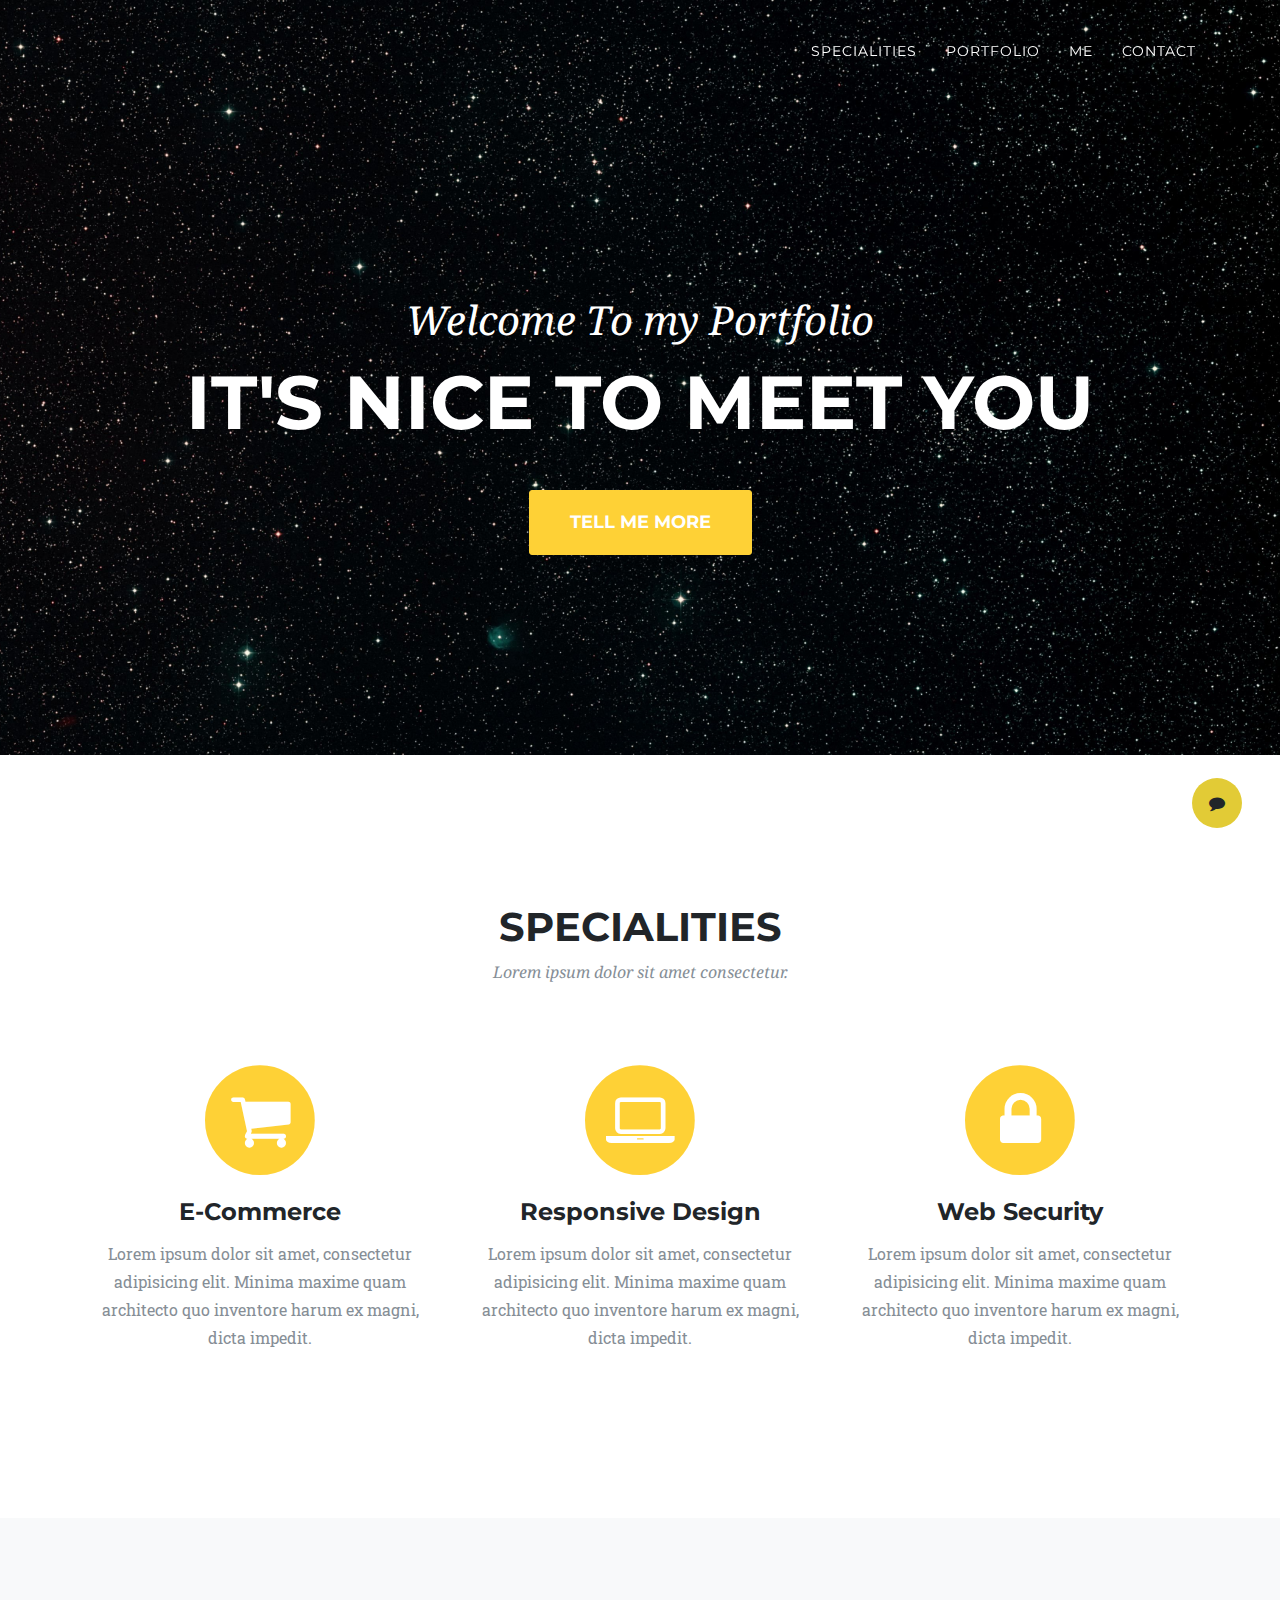
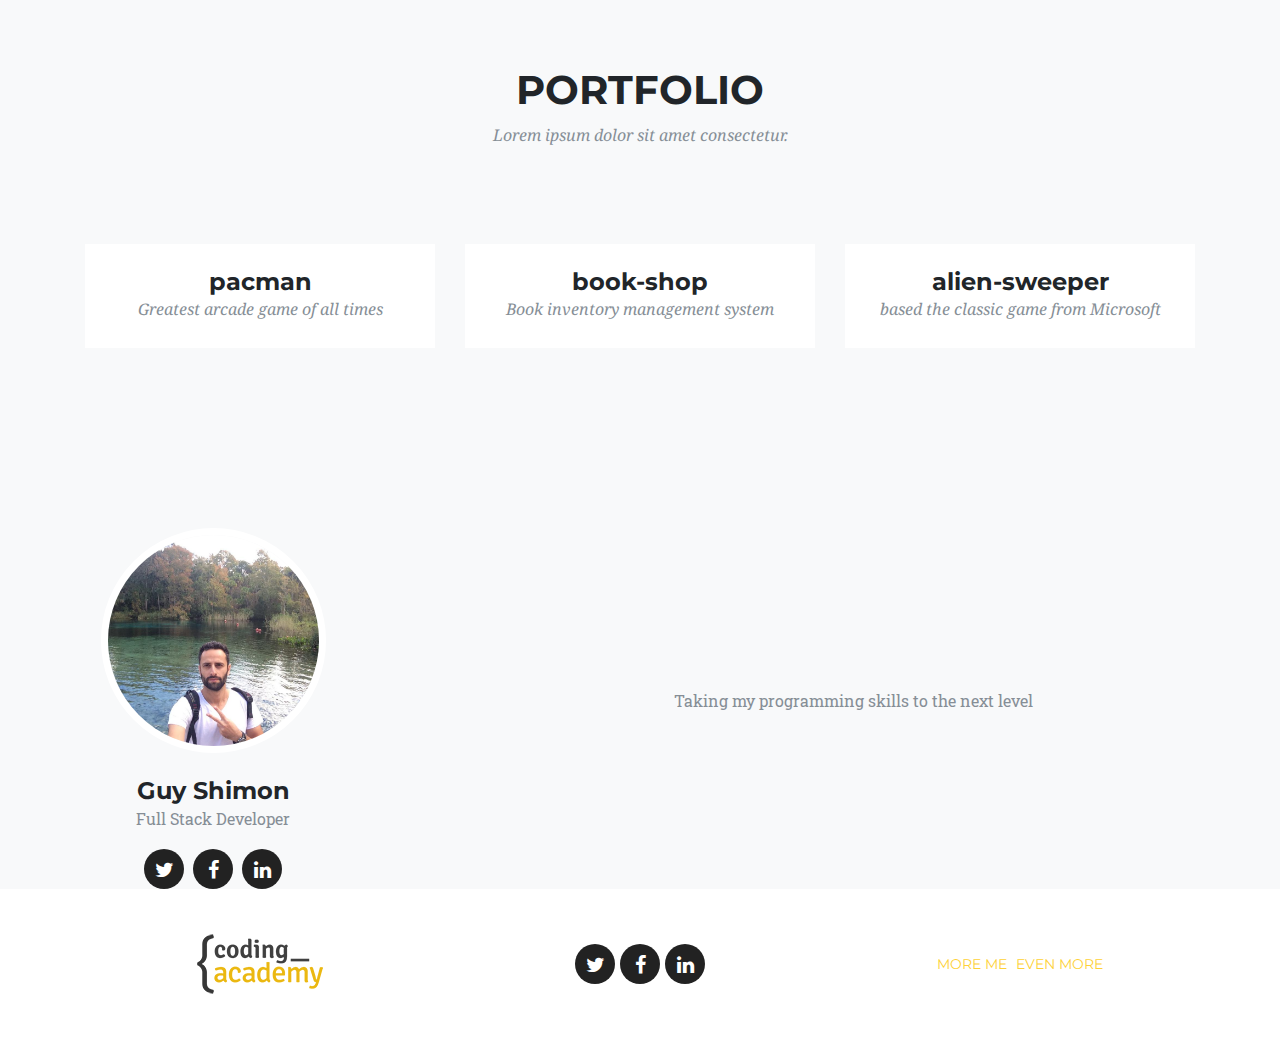
==== commit a407102e: "update photos" ====
--- a/index.html
+++ b/index.html
@@ -17,7 +17,8 @@
   <link href="vendor/font-awesome/css/font-awesome.min.css" rel="stylesheet" type="text/css">
   <link href="https://fonts.googleapis.com/css?family=Montserrat:400,700" rel="stylesheet" type="text/css">
   <link href='https://fonts.googleapis.com/css?family=Kaushan+Script' rel='stylesheet' type='text/css'>
-  <link href='https://fonts.googleapis.com/css?family=Droid+Serif:400,700,400italic,700italic' rel='stylesheet' type='text/css'>
+  <link href='https://fonts.googleapis.com/css?family=Droid+Serif:400,700,400italic,700italic' rel='stylesheet'
+    type='text/css'>
   <link href='https://fonts.googleapis.com/css?family=Roboto+Slab:400,100,300,700' rel='stylesheet' type='text/css'>
 
   <!-- Custom styles for this template -->
@@ -31,21 +32,40 @@
   </div>
   <aside class="offcanvas-aside">
 
-  <!-- Contact -->
-  <section id="contact">
-    <h4>Contact Me</h4>
-  </section>
-    
+    <!-- Contact -->
+    <section id="contact">
+      <h4>Contact Me</h4>
+      <form>
+        <div class="mb-3">
+          <label for="exampleInputEmail1" class="form-label">Your Email</label>
+          <input type="email" class="form-control" id="user-email" aria-describedby="emailHelp">
+
+        </div>
+        <div class="mb-3">
+          <label for="exampleInputPassword1" class="form-label">Subject</label>
+          <input type="text" class="form-control" id="user-subject">
+        </div>
+        <div class="mb-3">
+          <label for="exampleFormControlTextarea1">Message Body</label>
+          <textarea class="form-control" id="messageBody" rows="3"></textarea>
+        </div>
+        <a id="submit-button" href="" target="_blank">
+          <button type="button" class="btn btn-primary" onclick="onOpenContactPage()">Submit</button>
+        </a>
+      </form>
+    </section>
+
   </aside>
 
   <!-- Navigation -->
   <nav class="navbar navbar-expand-lg navbar-dark fixed-top" id="mainNav">
     <div class="container">
-      <a class="navbar-brand js-scroll-trigger" href="#page-top">Meet Me</a>
-      <button class="navbar-toggler navbar-toggler-right" type="button" data-toggle="collapse" data-target="#navbarResponsive"
-        aria-controls="navbarResponsive" aria-expanded="false" aria-label="Toggle navigation">
-          <i class="fa fa-bars"></i>
-        </button>
+      <a class="navbar-brand js-scroll-trigger" href="#page-top"></a>
+      <button class="navbar-toggler navbar-toggler-right" type="button" data-toggle="collapse"
+        data-target="#navbarResponsive" aria-controls="navbarResponsive" aria-expanded="false"
+        aria-label="Toggle navigation">
+        <i class="fa fa-bars"></i>
+      </button>
       <div class="collapse navbar-collapse" id="navbarResponsive">
         <ul class="navbar-nav ml-auto">
           <li class="nav-item">
@@ -88,29 +108,32 @@
       <div class="row text-center">
         <div class="col-md-4">
           <span class="fa-stack fa-4x">
-              <i class="fa fa-circle fa-stack-2x text-primary"></i>
-              <i class="fa fa-shopping-cart fa-stack-1x fa-inverse"></i>
-            </span>
+            <i class="fa fa-circle fa-stack-2x text-primary"></i>
+            <i class="fa fa-shopping-cart fa-stack-1x fa-inverse"></i>
+          </span>
           <h4 class="service-heading">E-Commerce</h4>
-          <p class="text-muted">Lorem ipsum dolor sit amet, consectetur adipisicing elit. Minima maxime quam architecto quo inventore harum ex
+          <p class="text-muted">Lorem ipsum dolor sit amet, consectetur adipisicing elit. Minima maxime quam architecto
+            quo inventore harum ex
             magni, dicta impedit.</p>
         </div>
         <div class="col-md-4">
           <span class="fa-stack fa-4x">
-              <i class="fa fa-circle fa-stack-2x text-primary"></i>
-              <i class="fa fa-laptop fa-stack-1x fa-inverse"></i>
-            </span>
+            <i class="fa fa-circle fa-stack-2x text-primary"></i>
+            <i class="fa fa-laptop fa-stack-1x fa-inverse"></i>
+          </span>
           <h4 class="service-heading">Responsive Design</h4>
-          <p class="text-muted">Lorem ipsum dolor sit amet, consectetur adipisicing elit. Minima maxime quam architecto quo inventore harum ex
+          <p class="text-muted">Lorem ipsum dolor sit amet, consectetur adipisicing elit. Minima maxime quam architecto
+            quo inventore harum ex
             magni, dicta impedit.</p>
         </div>
         <div class="col-md-4">
           <span class="fa-stack fa-4x">
-              <i class="fa fa-circle fa-stack-2x text-primary"></i>
-              <i class="fa fa-lock fa-stack-1x fa-inverse"></i>
-            </span>
+            <i class="fa fa-circle fa-stack-2x text-primary"></i>
+            <i class="fa fa-lock fa-stack-1x fa-inverse"></i>
+          </span>
           <h4 class="service-heading">Web Security</h4>
-          <p class="text-muted">Lorem ipsum dolor sit amet, consectetur adipisicing elit. Minima maxime quam architecto quo inventore harum ex
+          <p class="text-muted">Lorem ipsum dolor sit amet, consectetur adipisicing elit. Minima maxime quam architecto
+            quo inventore harum ex
             magni, dicta impedit.</p>
         </div>
       </div>
@@ -135,35 +158,35 @@
 
   <!-- Me -->
   <section class="bg-light" id="me" style="padding: 0px;">
-      <div class="row">
-        <div class="col-sm-4">
-          <div class="team-member">
-            <img class="mx-auto rounded-circle" src="img/profile-pic.jpeg" alt="">
-            <h4>Guy Shimon</h4>
-            <p class="text-muted">Full Stack Developer</p>
-            <ul class="list-inline social-buttons">
-              <li class="list-inline-item">
-                <a href="#">
-                    <i class="fa fa-twitter"></i>
-                  </a>
-              </li>
-              <li class="list-inline-item">
-                <a href="#">
-                    <i class="fa fa-facebook"></i>
-                  </a>
-              </li>
-              <li class="list-inline-item">
-                <a href="#">
-                    <i class="fa fa-linkedin"></i>
-                  </a>
-              </li>
-            </ul>
-          </div>
-        </div>
-        <div class="col-sm-8 flex-align-center">
-            <p class="large text-muted  about-description">Taking my programming skills to the next level</p>    
-        </div>
-      </div>
+    <div class="row">
+      <div class="col-sm-4">
+        <div class="team-member">
+          <img class="mx-auto rounded-circle" src="img/profile-pic.jpeg" alt="">
+          <h4>Guy Shimon</h4>
+          <p class="text-muted">Full Stack Developer</p>
+          <ul class="list-inline social-buttons">
+            <li class="list-inline-item">
+              <a href="#">
+                <i class="fa fa-twitter"></i>
+              </a>
+            </li>
+            <li class="list-inline-item">
+              <a href="#">
+                <i class="fa fa-facebook"></i>
+              </a>
+            </li>
+            <li class="list-inline-item">
+              <a href="#">
+                <i class="fa fa-linkedin"></i>
+              </a>
+            </li>
+          </ul>
+        </div>
+      </div>
+      <div class="col-sm-8 flex-align-center">
+        <p class="large text-muted  about-description">Taking my programming skills to the next level</p>
+      </div>
+    </div>
   </section>
 
 
@@ -180,23 +203,23 @@
           <ul class="list-inline social-buttons flex-align-center">
             <li class="list-inline-item">
               <a href="#">
-                  <i class="fa fa-twitter"></i>
-                </a>
+                <i class="fa fa-twitter"></i>
+              </a>
             </li>
             <li class="list-inline-item flex-align-center">
               <a href="#">
-                  <i class="fa fa-facebook"></i>
-                </a>
-            </li>
-            <li class="list-inline-item">
-              <a href="#">
-                  <i class="fa fa-linkedin"></i>
-                </a>
+                <i class="fa fa-facebook"></i>
+              </a>
+            </li>
+            <li class="list-inline-item">
+              <a href="#">
+                <i class="fa fa-linkedin"></i>
+              </a>
             </li>
           </ul>
         </div>
         <div class="col-md-4 flex-align-center">
-            <ul class="list-inline quicklinks">
+          <ul class="list-inline quicklinks">
             <li class="list-inline-item">
               <a href="#">More Me</a>
             </li>
@@ -236,8 +259,8 @@
                   <li class="lables">Lables: <span></span> </li>
                 </ul>
                 <button class="btn btn-primary" data-dismiss="modal" type="button">
-                    <i class="fa fa-times"></i>
-                    Close Project</button>
+                  <i class="fa fa-times"></i>
+                  Close Project</button>
               </div>
             </div>
           </div>
--- a/css/ca-gallery.css
+++ b/css/ca-gallery.css
@@ -222,7 +222,7 @@
 header.masthead {
     text-align: center;
     color: white;
-    background-image: url("../img/header-bg.jpg");
+    background-image: url("../img/starfield.PNG");
     background-repeat: no-repeat;
     background-attachment: scroll;
     background-position: center center;
